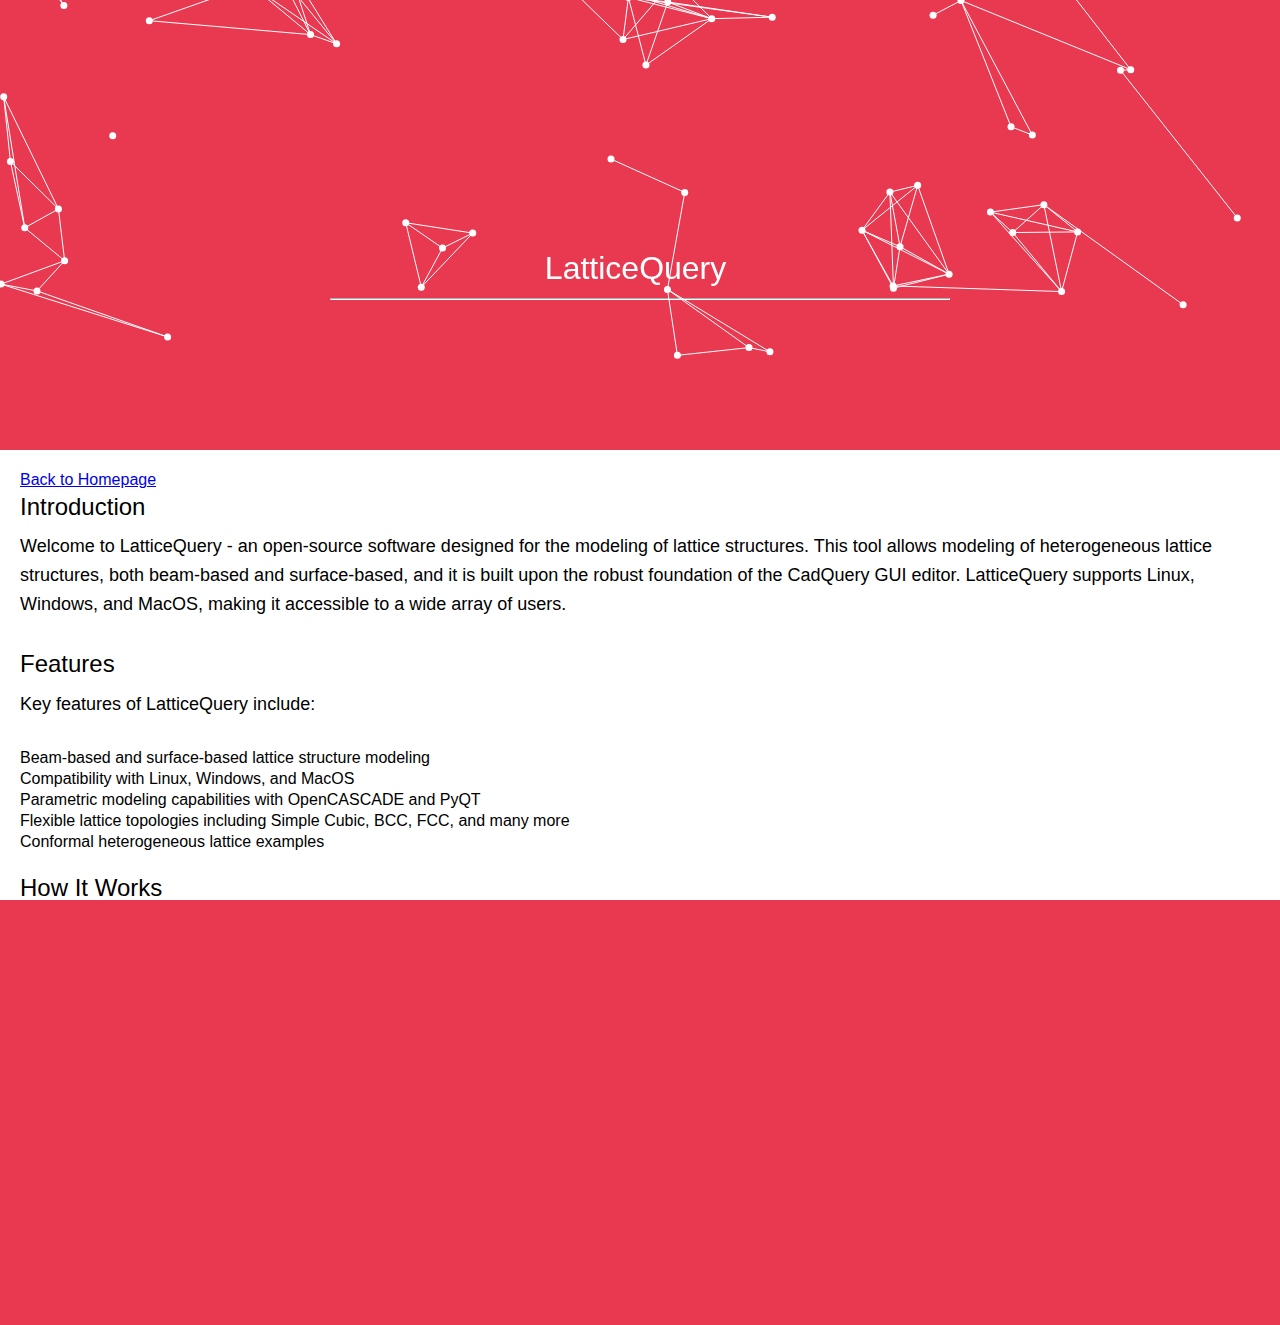
==== latticequery/index.html @ f93933a0 "edit lq" ====
<!DOCTYPE html>
<html lang="en">
<head>
    <meta http-equiv="Content-Type" content="text/html; charset=UTF-8" />
    <meta http-equiv="X-UA-Compatible" content="IE=9" />
    <meta name="viewport" content="width=device-width, initial-scale=1.0">
    <title>LatticeQuery</title>
    <link rel="stylesheet" type="text/css" href="css/styles.css">
    <link rel="shortcut icon" type="image/png" href="assets/favicon.png">
    <meta name="viewport" content="width=device-width, initial-scale=1.0">
    <link rel="stylesheet" href="https://use.fontawesome.com/releases/v5.2.0/css/all.css" integrity="sha384-hWVjflwFxL6sNzntih27bfxkr27PmbbK/iSvJ+a4+0owXq79v+lsFkW54bOGbiDQ" crossorigin="anonymous" type="text/css">
    <!-- remember, jQuery is completely optional -->
    <!-- <script type='text/javascript' src='js/jquery-1.11.1.min.js'></script> -->
    <script type="text/javascript" src="js/jquery.particleground.js"></script>
    <script type="text/javascript" src="js/demo.js"></script>
</head>
<body>
  
  <div id="particles">
      <div id="intro">
          <h2 style="font-family: 'Syncopate', sans-serif; font-weight: 10; font-size: 200%">LatticeQuery&nbsp</h2>
            <hr style="width: 50%; background-color: #FFFFFF; border-color: #FFFFFF;">
        <a href="https://github.com/jalovisko/LatticeQuery" style="color: white;"><i class="fab fa-github" style="font-size: 2em;"></i></a>
        &nbsp
      </div>
  </div>
  
  <main>
    <a href="https://letovnn.com">Back to Homepage</a>
    <section id="introduction">
     <h2>Introduction</h2>
     <p>Welcome to LatticeQuery - an open-source software designed for the modeling of lattice structures. This tool allows modeling of heterogeneous lattice structures, both beam-based and surface-based, and it is built upon the robust foundation of the CadQuery GUI editor. LatticeQuery supports Linux, Windows, and MacOS, making it accessible to a wide array of users.</p>
    </section>
  
    <section id="features">
     <h2>Features</h2>
     <p>Key features of LatticeQuery include:</p>
     <ul>
       <li>Beam-based and surface-based lattice structure modeling</li>
       <li>Compatibility with Linux, Windows, and MacOS</li>
       <li>Parametric modeling capabilities with OpenCASCADE and PyQT</li>
       <li>Flexible lattice topologies including Simple Cubic, BCC, FCC, and many more</li>
       <li>Conformal heterogeneous lattice examples</li>
     </ul>
    </section>
  
    <section id="how-it-works">
     <h2>How It Works</h2>
     <p>After installing LatticeQuery, most of the functionality can be found within the 'parametric function library' (parfunlib) folder. Here, you can run the main Python script and begin creating your desired lattice structures. The topologies that are implemented range from Simple Cubic, BCC, and FCC to various TPMS such as Gyroid, Schwarz 'Primitive' (P), and Schwarz 'Diamond' (D).</p>
     <p>With just a few lines of Python code, users can model a diverse array of lattice structures with varying thickness and properties. For more information on the usage, please visit the GitHub repository.</p>
     <p>For a detailed description of the methodology and research behind LatticeQuery, check out the <a href="https://doi.org/10.1093/jcde/qwac076">corresponding research paper</a>.</p>
    </section>
  
    <section id="contact">
     <h2>Contact</h2>
     <p>For any further queries, feel free to reach out through our GitHub repository. We also welcome contributions and ideas to improve and extend the capabilities of LatticeQuery.</p>
    </section>
  </main>
  
</html>
---- latticequery/css/styles.css ----
/*
CSS Reset
http://meyerweb.com/eric/tools/css/reset/
*/

html, body, canvas, div, span, applet, object, iframe,
h1, h2, h3, h4, h5, h6, p, blockquote, pre,
a, abbr, acronym, address, big, cite, code,
del, dfn, em, img, ins, kbd, q, s, samp,
small, strike, strong, sub, sup, tt, var,
b, u, i, center,
dl, dt, dd, ol, ul, li,
fieldset, form, label, legend,
table, caption, tbody, tfoot, thead, tr, th, td,
article, aside, details, embed,
figure, figcaption, footer, header, hgroup,
menu, nav, output, ruby, section, summary,
time, mark, audio, video {
  margin: 0;
  padding: 0;
  border: 0;
  font-size: 100%;
  font: inherit;
  vertical-align: baseline;
}


article, aside, details, figcaption, figure,
footer, header, hgroup, menu, nav, section {
  display: block;
}
body {
  line-height: 1;
}
ol, ul {
  list-style: none;
}
blockquote, q {
  quotes: none;
}
blockquote:before, blockquote:after,
q:before, q:after {
  content: '';
  content: none;
}
table {
  border-collapse: collapse;
  border-spacing: 0;
}

/* particleground demo */

* {
  -webkit-box-sizing: border-box;
     -moz-box-sizing: border-box;
          box-sizing: border-box;
}

html, body {
  width: 100%;
  height: 100%;
  overflow: hidden;
}

body {
  background: #E83951;
  font-family: 'Montserrat', sans-serif;
  color: #fff;
  line-height: 1.3;
  -webkit-font-smoothing: antialiased;
  overflow: auto;
}

#particles {
  width: 100%;
  height: 100%;
  overflow: hidden;
}

#intro {
  left: 0;
  top: 50%;
  padding: 0 20px;
  width: 100%;
  text-align: center;
}
h1 {
  text-transform: uppercase;
  font-size: 85px;
  font-weight: 700;
  letter-spacing: 0.015em;
}
h1::after {
  content: '';
  width: 80px;
  display: block;
  background: #fff;
  height: 10px;
  margin: 30px auto;
  line-height: 1.1;
}
p {
  margin: 0 0 30px 0;
  font-size: 24px;
}
.btn {
  display: inline-block;
  padding: 15px 30px;
  border: 2px solid #fff;
  text-transform: uppercase;
  letter-spacing: 0.015em;
  font-size: 18px;
  font-weight: 700;
  line-height: 1;
  color: #fff;
  text-decoration: none;
  -webkit-transition: all 0.4s;
     -moz-transition: all 0.4s;
       -o-transition: all 0.4s;
          transition: all 0.4s;
}
.btn:hover {
  color: #005544;
  border-color: #005544;
}

@media only screen and (max-width: 1000px) {
  h1 {
    font-size: 70px;
  }
}

@media only screen and (max-width: 800px) {
  h1 {
    font-size: 48px;
  }
  h1::after {
    height: 8px;
  }
}

@media only screen and (max-width: 568px) {
  #intro {
    padding: 0 10px;
  }
  h1 {
    font-size: 30px;
  }
  h1::after {
    height: 6px;
  }
  p {
    font-size: 18px;
  }
  .btn {
    font-size: 16px;
  }
}

@media only screen and (max-width: 320px) {
  h1 {
    font-size: 28px;
  }
  h1::after {
    height: 4px;
  }
}
#particles {
  width: 100%;
  height: 50%; /* change this to the desired height */
  overflow: hidden;
}

main {
  padding: 20px;
  background-color: #fff;
  color: black;
}

section {
  margin-bottom: 20px;
}

section h2 {
  font-size: 24px;
  margin-bottom: 10px;
}

section p {
  font-size: 18px;
  line-height: 1.6;
}
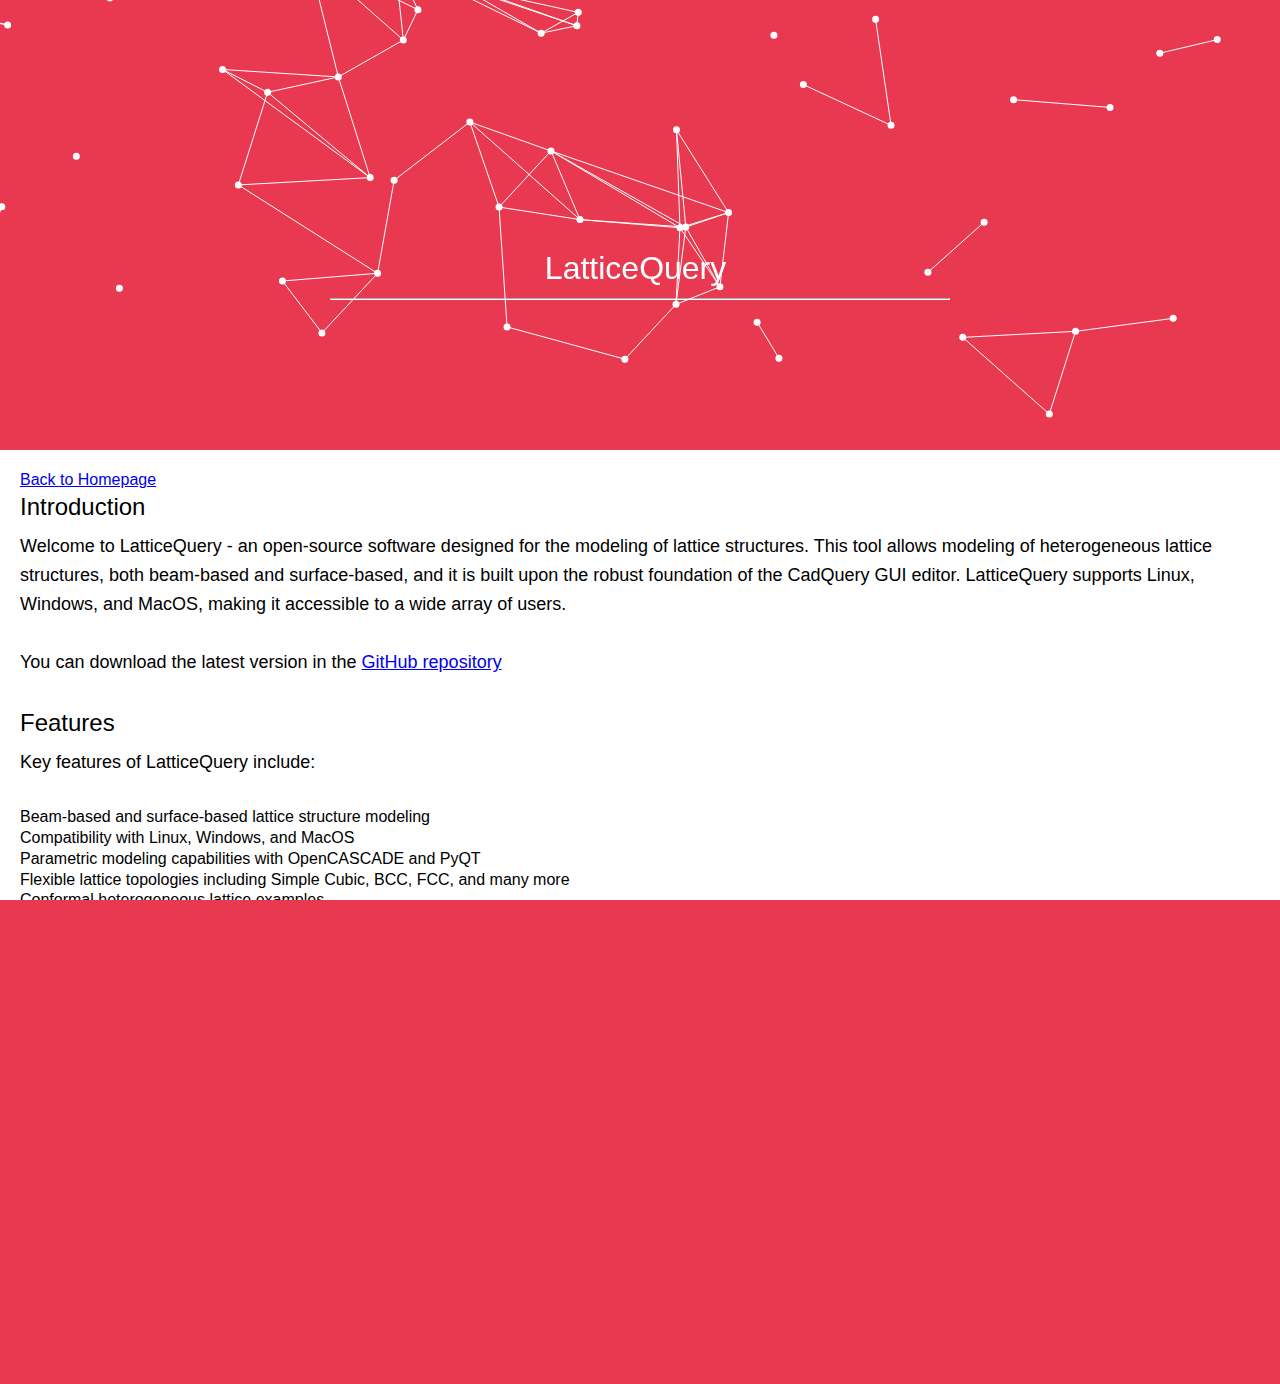
==== commit 5f692cdd: "link to LQ" ====
--- a/latticequery/index.html
+++ b/latticequery/index.html
@@ -30,6 +30,8 @@
     <section id="introduction">
      <h2>Introduction</h2>
      <p>Welcome to LatticeQuery - an open-source software designed for the modeling of lattice structures. This tool allows modeling of heterogeneous lattice structures, both beam-based and surface-based, and it is built upon the robust foundation of the CadQuery GUI editor. LatticeQuery supports Linux, Windows, and MacOS, making it accessible to a wide array of users.</p>
+     <p>You can download the latest version in the <a href="https://github.com/jalovisko/LatticeQuery" target="_blank" rel="noopener noreferrer" title="GitHub">
+      <i class="fab fa-github"></i> GitHub repository</a></p>
     </section>
   
     <section id="features">
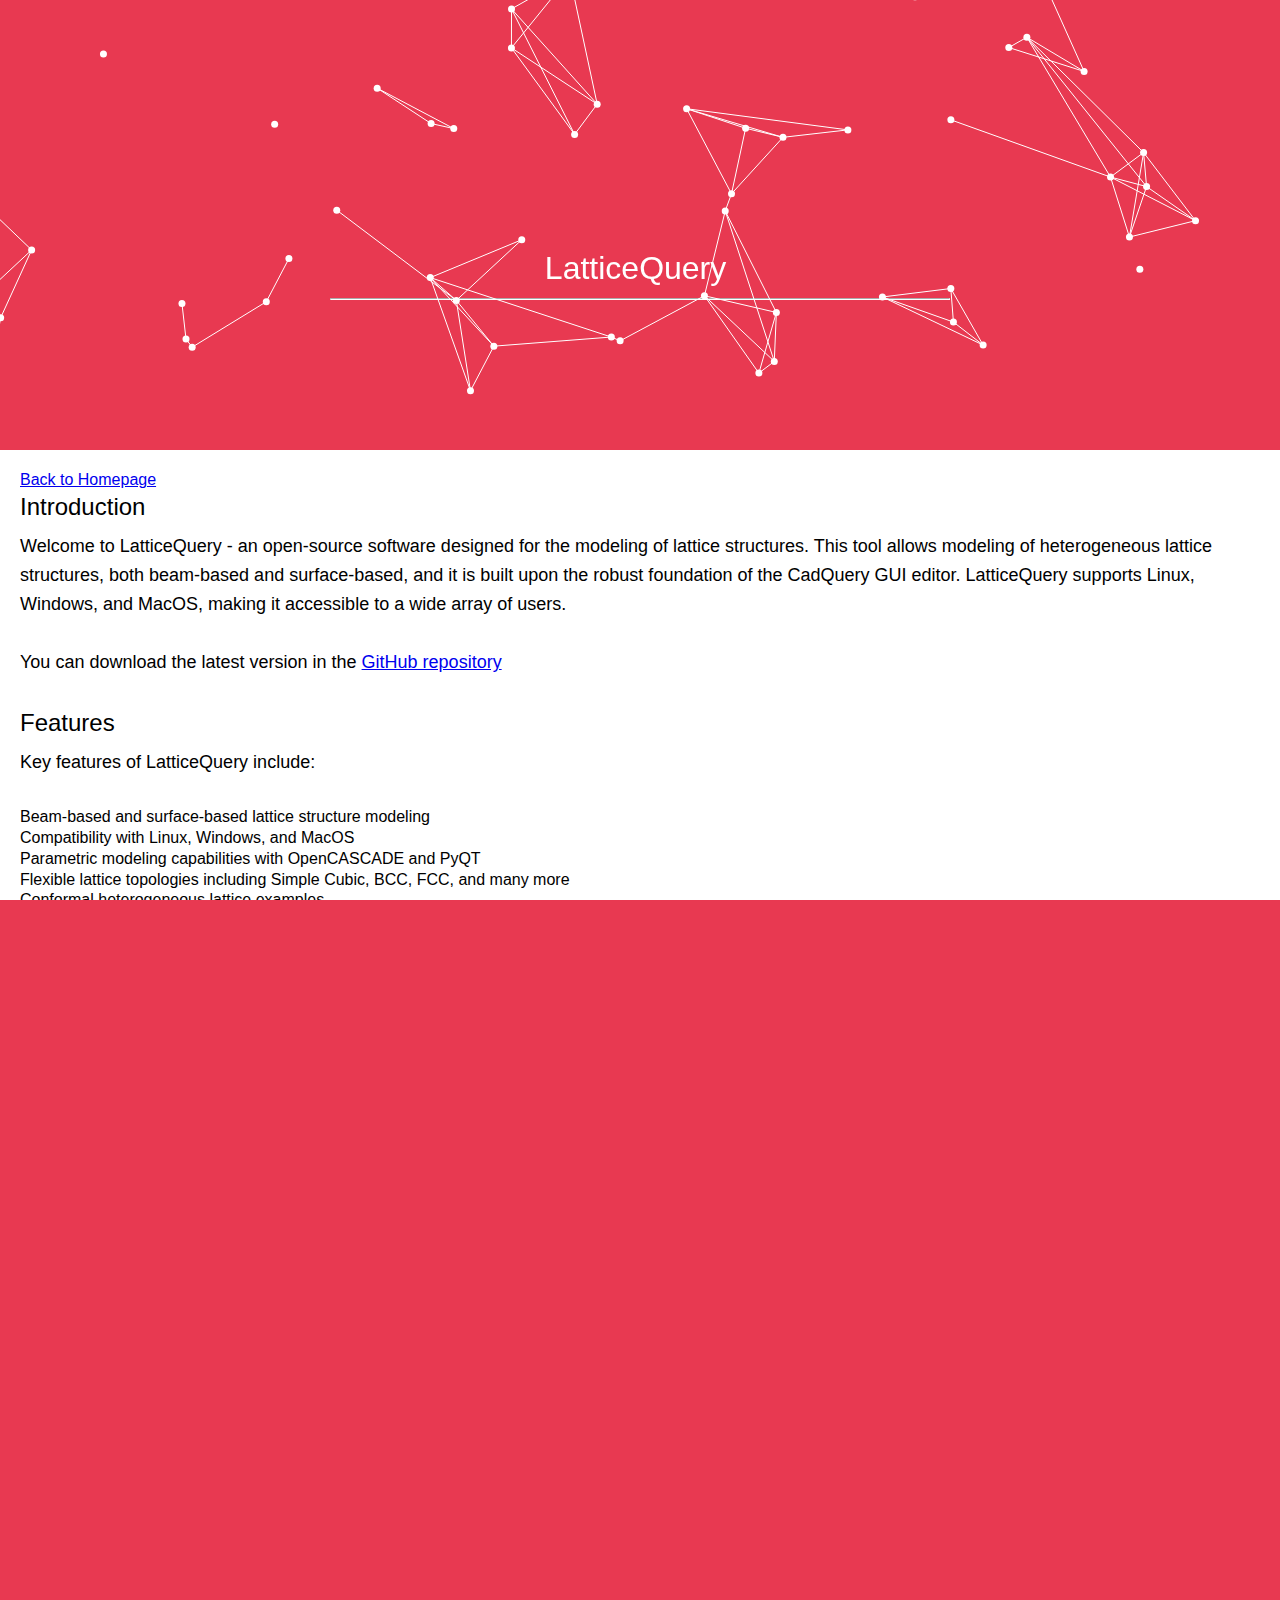
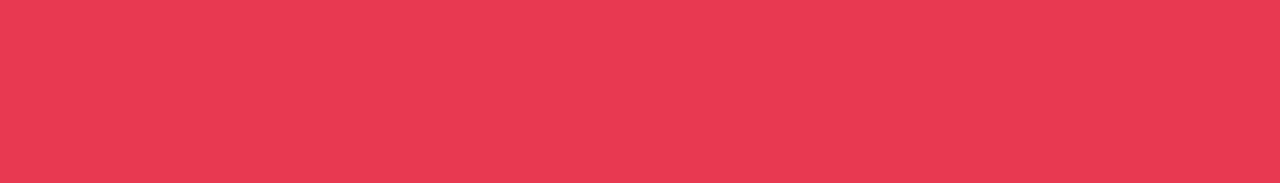
==== commit a4fa5c92: "parametrization" ====
--- a/latticequery/index.html
+++ b/latticequery/index.html
@@ -51,6 +51,9 @@
      <p>After installing LatticeQuery, most of the functionality can be found within the 'parametric function library' (parfunlib) folder. Here, you can run the main Python script and begin creating your desired lattice structures. The topologies that are implemented range from Simple Cubic, BCC, and FCC to various TPMS such as Gyroid, Schwarz 'Primitive' (P), and Schwarz 'Diamond' (D).</p>
      <p>With just a few lines of Python code, users can model a diverse array of lattice structures with varying thickness and properties. For more information on the usage, please visit the GitHub repository.</p>
      <p>For a detailed description of the methodology and research behind LatticeQuery, check out the <a href="https://doi.org/10.1093/jcde/qwac076">corresponding research paper</a>.</p>
+
+     <h3>1. Lattice parametrization</h3>
+     <img src="files/lattice_parametrization.png"style='height: 50%; width: 50%; object-fit: contain'/>
     </section>
   
     <section id="contact">
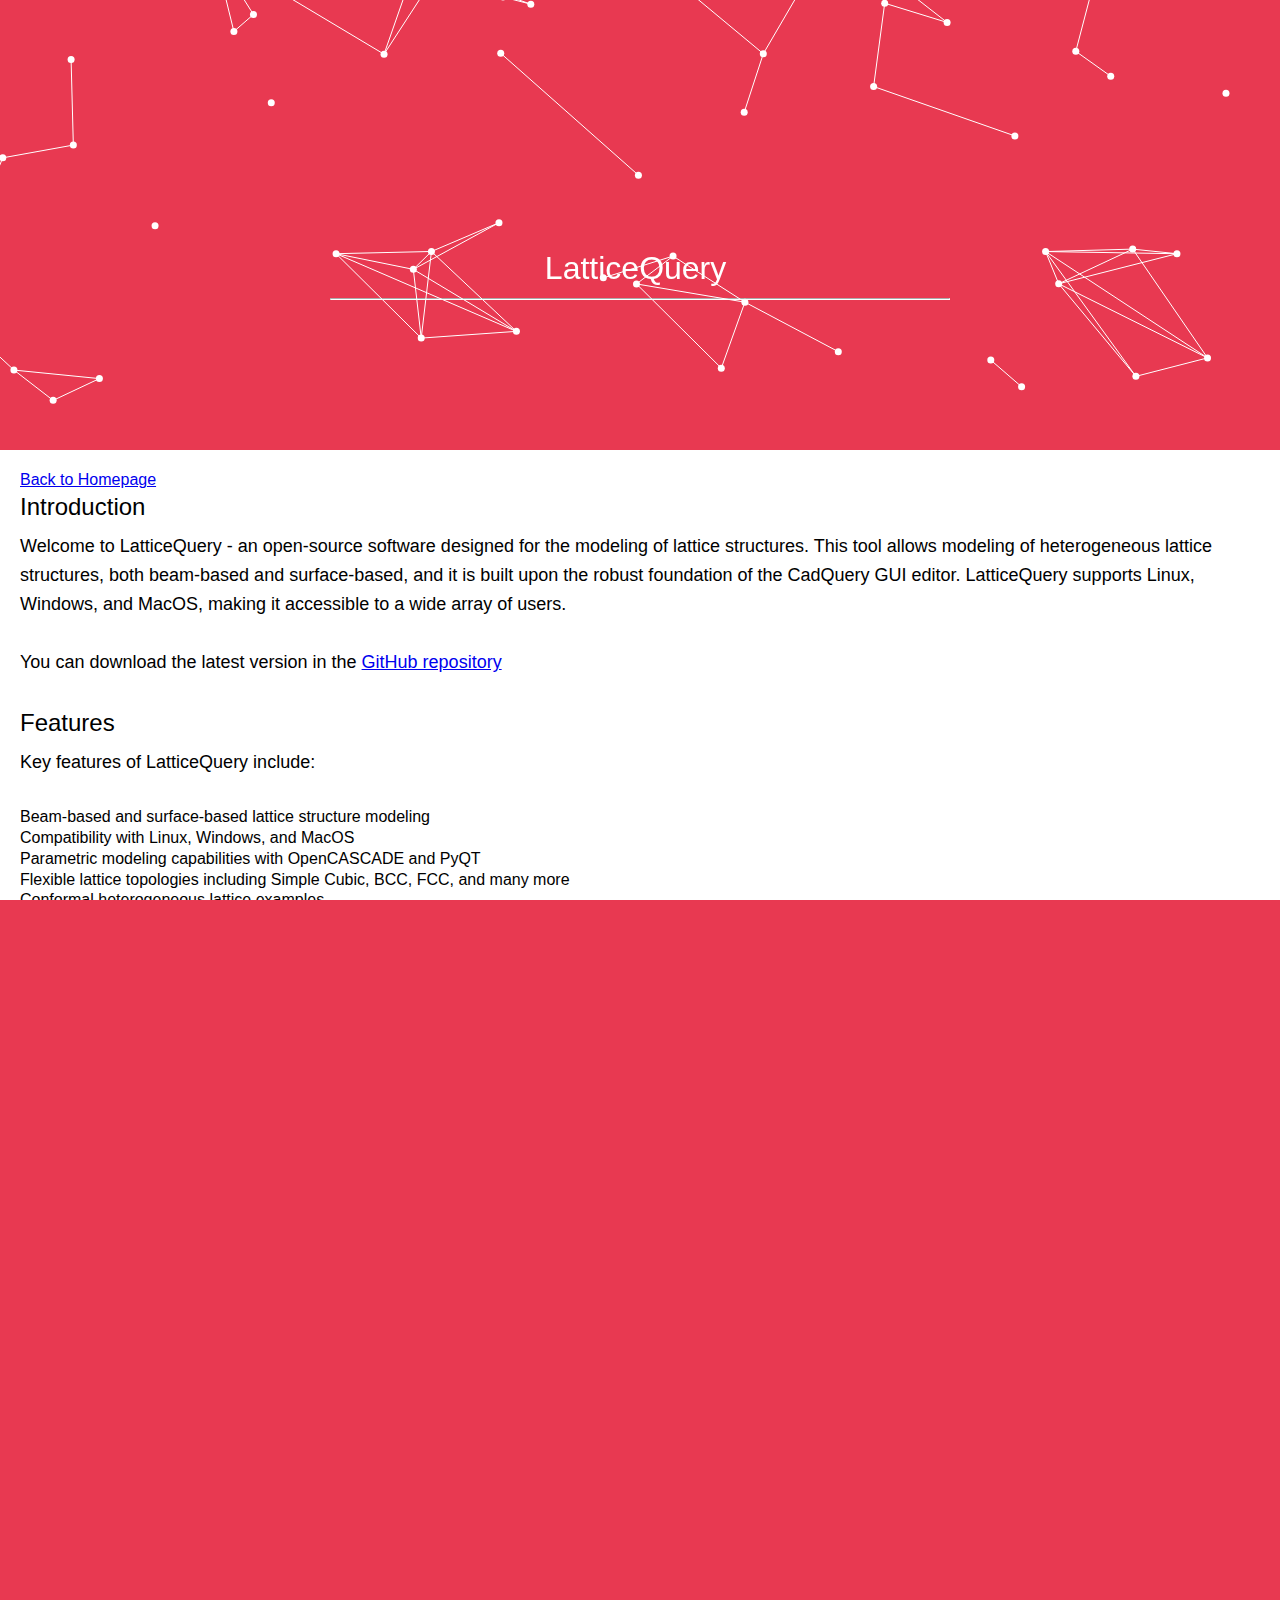
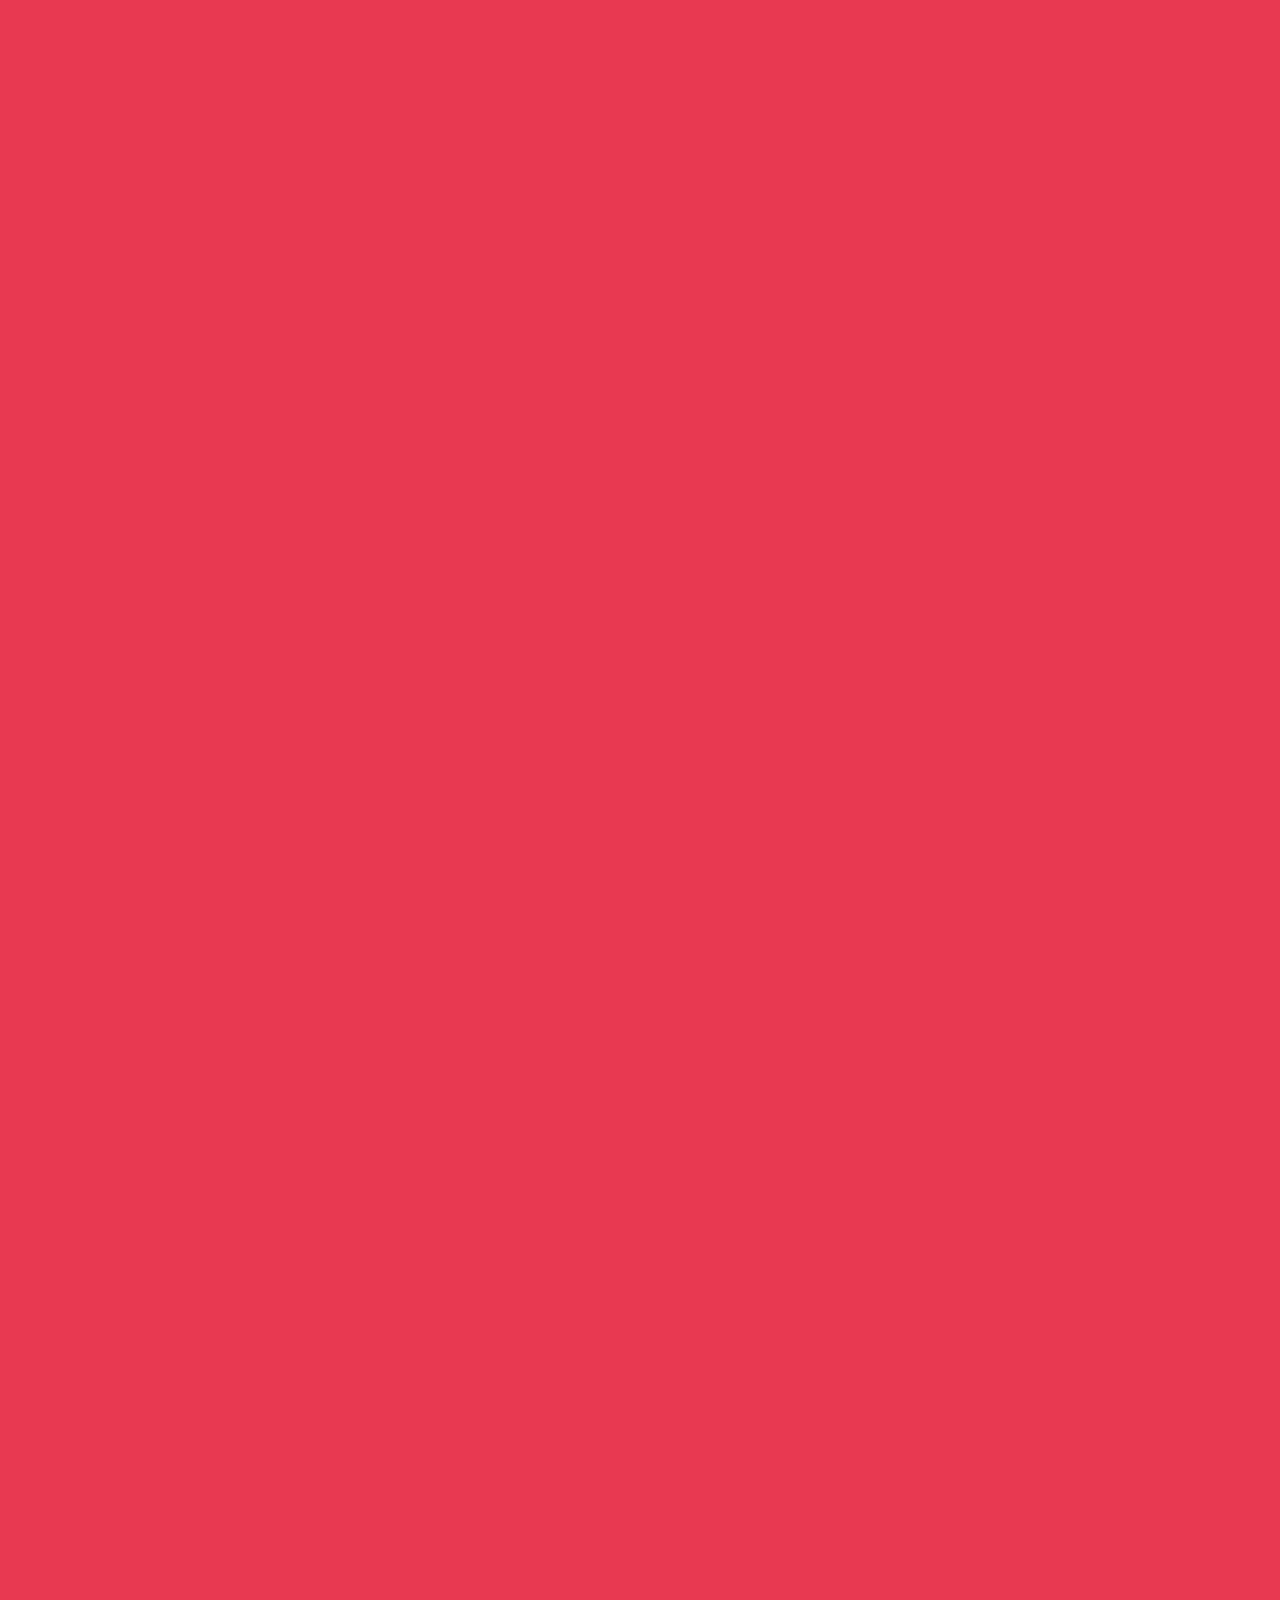
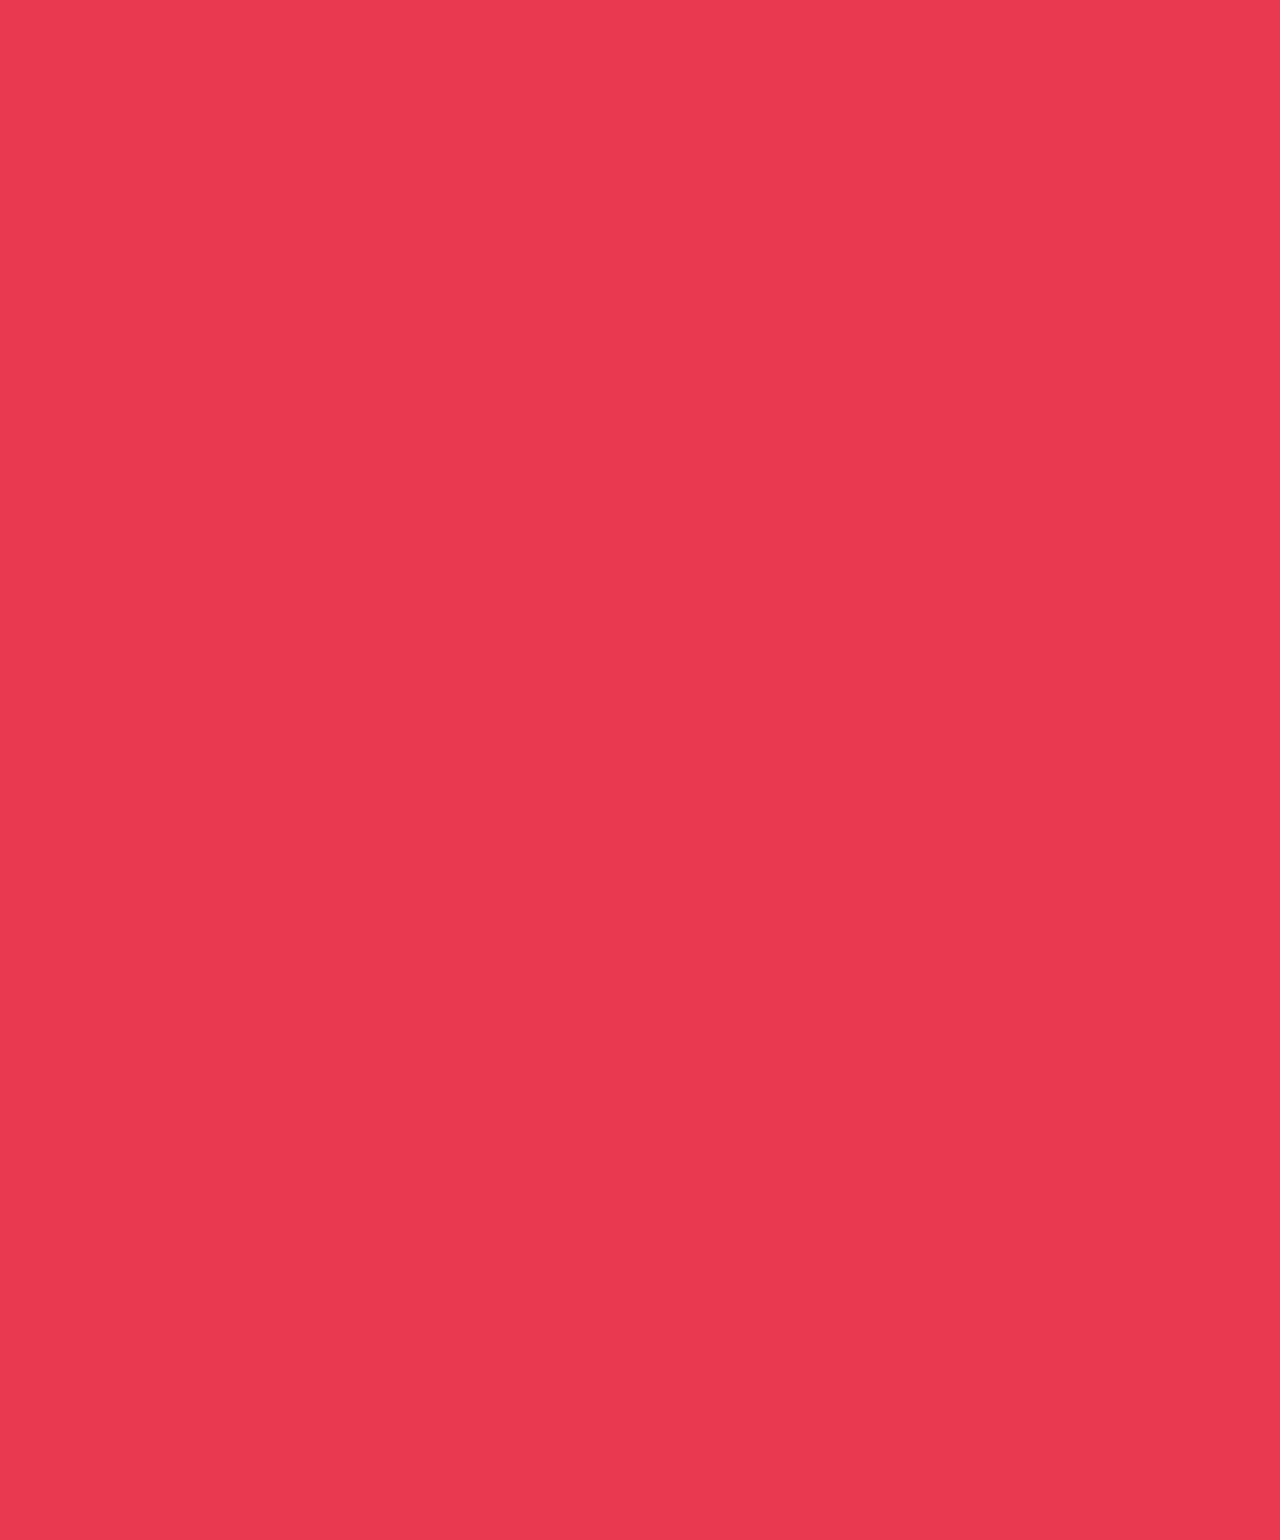
==== commit c4aeeaa4: "pics" ====
--- a/latticequery/index.html
+++ b/latticequery/index.html
@@ -53,7 +53,43 @@
      <p>For a detailed description of the methodology and research behind LatticeQuery, check out the <a href="https://doi.org/10.1093/jcde/qwac076">corresponding research paper</a>.</p>
 
      <h3>1. Lattice parametrization</h3>
-     <img src="files/lattice_parametrization.png"style='height: 50%; width: 50%; object-fit: contain'/>
+     <img src="files/lattice_parametrization.png"style='height: 60%; width: 60%; object-fit: contain'/>
+
+     <p>Lattice can be defined in non-Cartesian coordinates, thus allowing modeling of conformal heterogeneous lattice structures.</p>
+
+     <img src="files/lattice_parametrization2.png"style='height: 60%; width: 60%; object-fit: contain'/>
+
+     <h3>2. Functionally varying geometric parameters</h3>
+
+     <p>Thickness is not the only parameter that can be controlled. For example, cross-section can be a function:</p>
+
+     <img src="files/functionally_varying.png"style='height: 60%; width: 60%; object-fit: contain'/>
+
+     <h3>3. Topology transition</h3>
+
+     <p>Conventionally, different topologies transition from one to another unit cell to unit cell. It is, however, possible to have topologies transitioning in a transition plane:</p>
+
+     <img src="files/topology_transition.png"style='height: 60%; width: 60%; object-fit: contain'/>
+
+     <img src="files/topology_transition2.png"style='height: 60%; width: 60%; object-fit: contain'/>
+
+     <p>Some topologies can have additional geometric parameters that define them. For example, the truncated cube topology can include the truncation parameter 	which can be varied.</p>
+
+     <img src="files/topology_transition3.png"style='height: 60%; width: 60%; object-fit: contain'/>
+
+     <p>Surface-based topology transition can also be achieved:</p>
+
+     <img src="files/topology_transition4.png"style='height: 60%; width: 60%; object-fit: contain'/>
+
+     <h3>4. Software architecture</h3>
+
+     <p>The covered geometric modeling concepts are implemented in the open-source software named LatticeQuery. It utilizes Open CASCADE and parametric modeling techniques.</p>
+
+     <img src="files/software_architecture.png"style='height: 60%; width: 60%; object-fit: contain'/>
+
+     <img src="files/software_architecture2.png"style='height: 60%; width: 60%; object-fit: contain'/>
+     
+
     </section>
   
     <section id="contact">
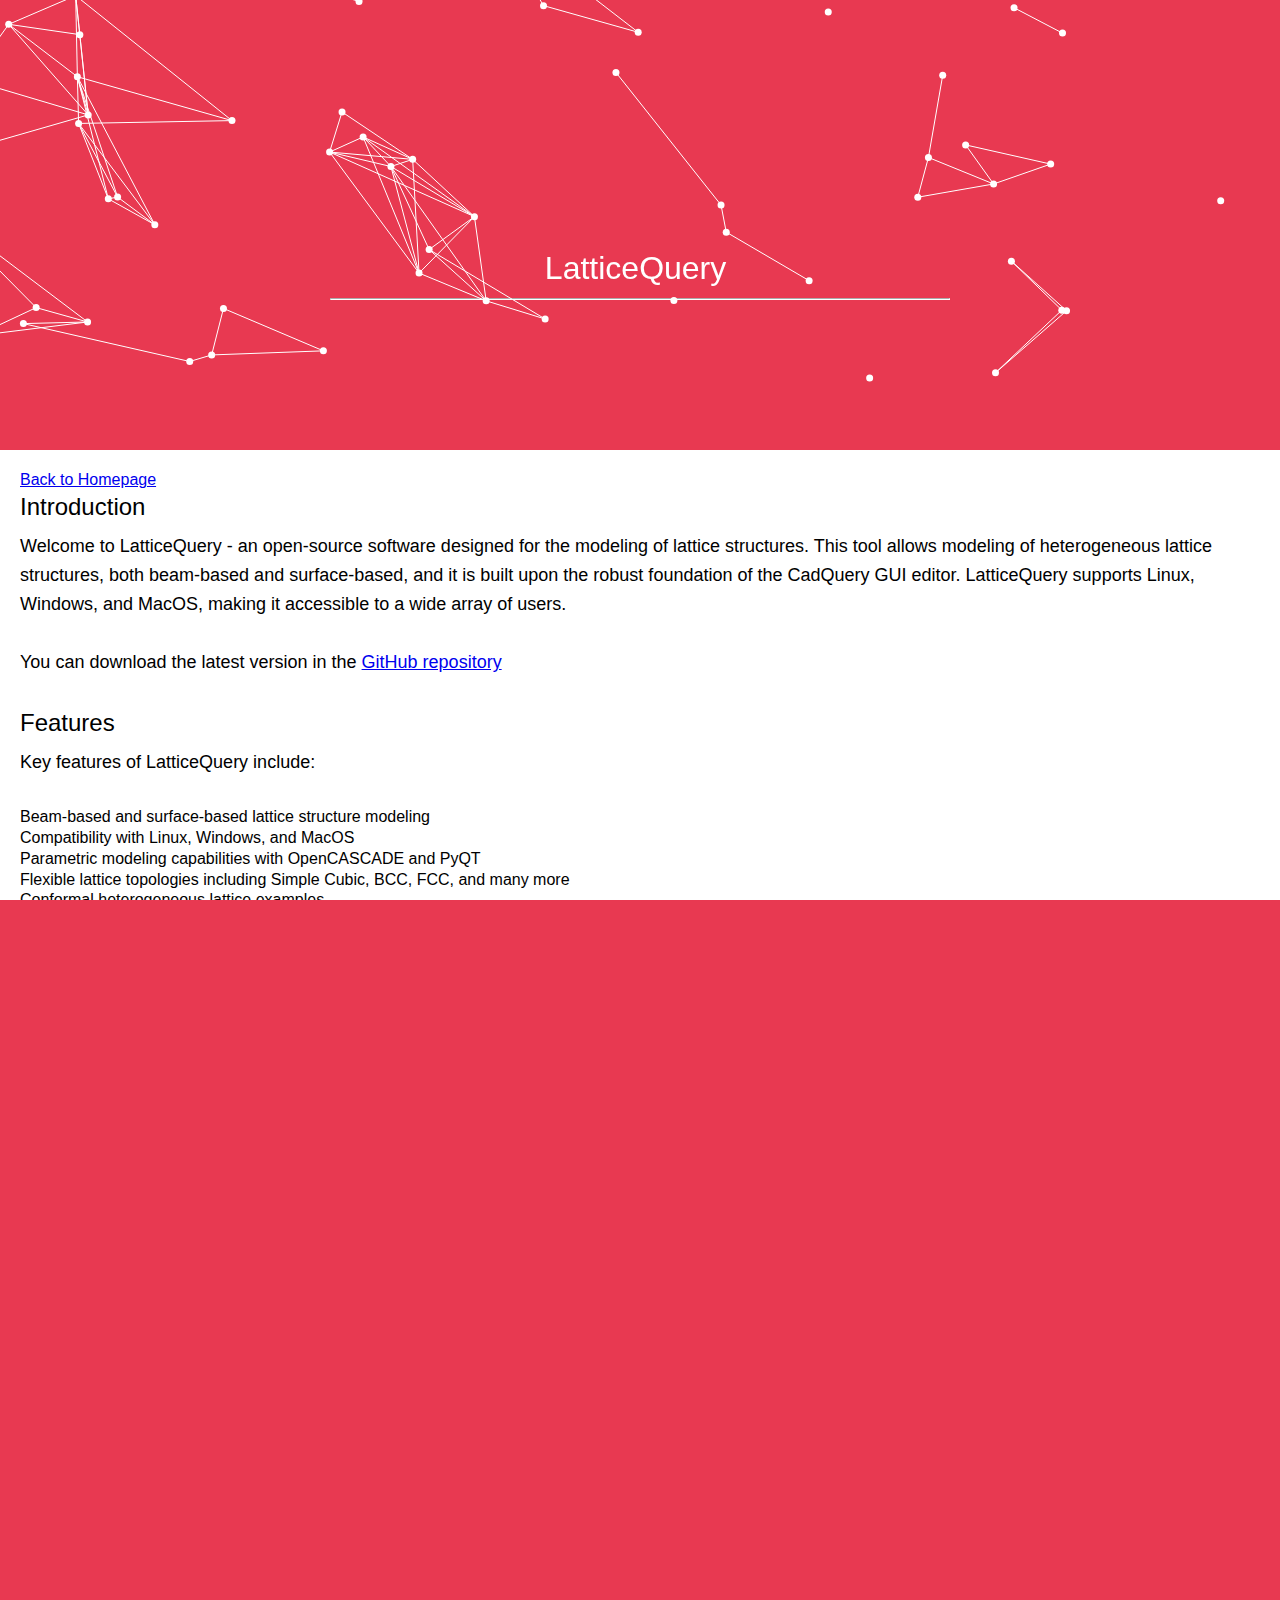
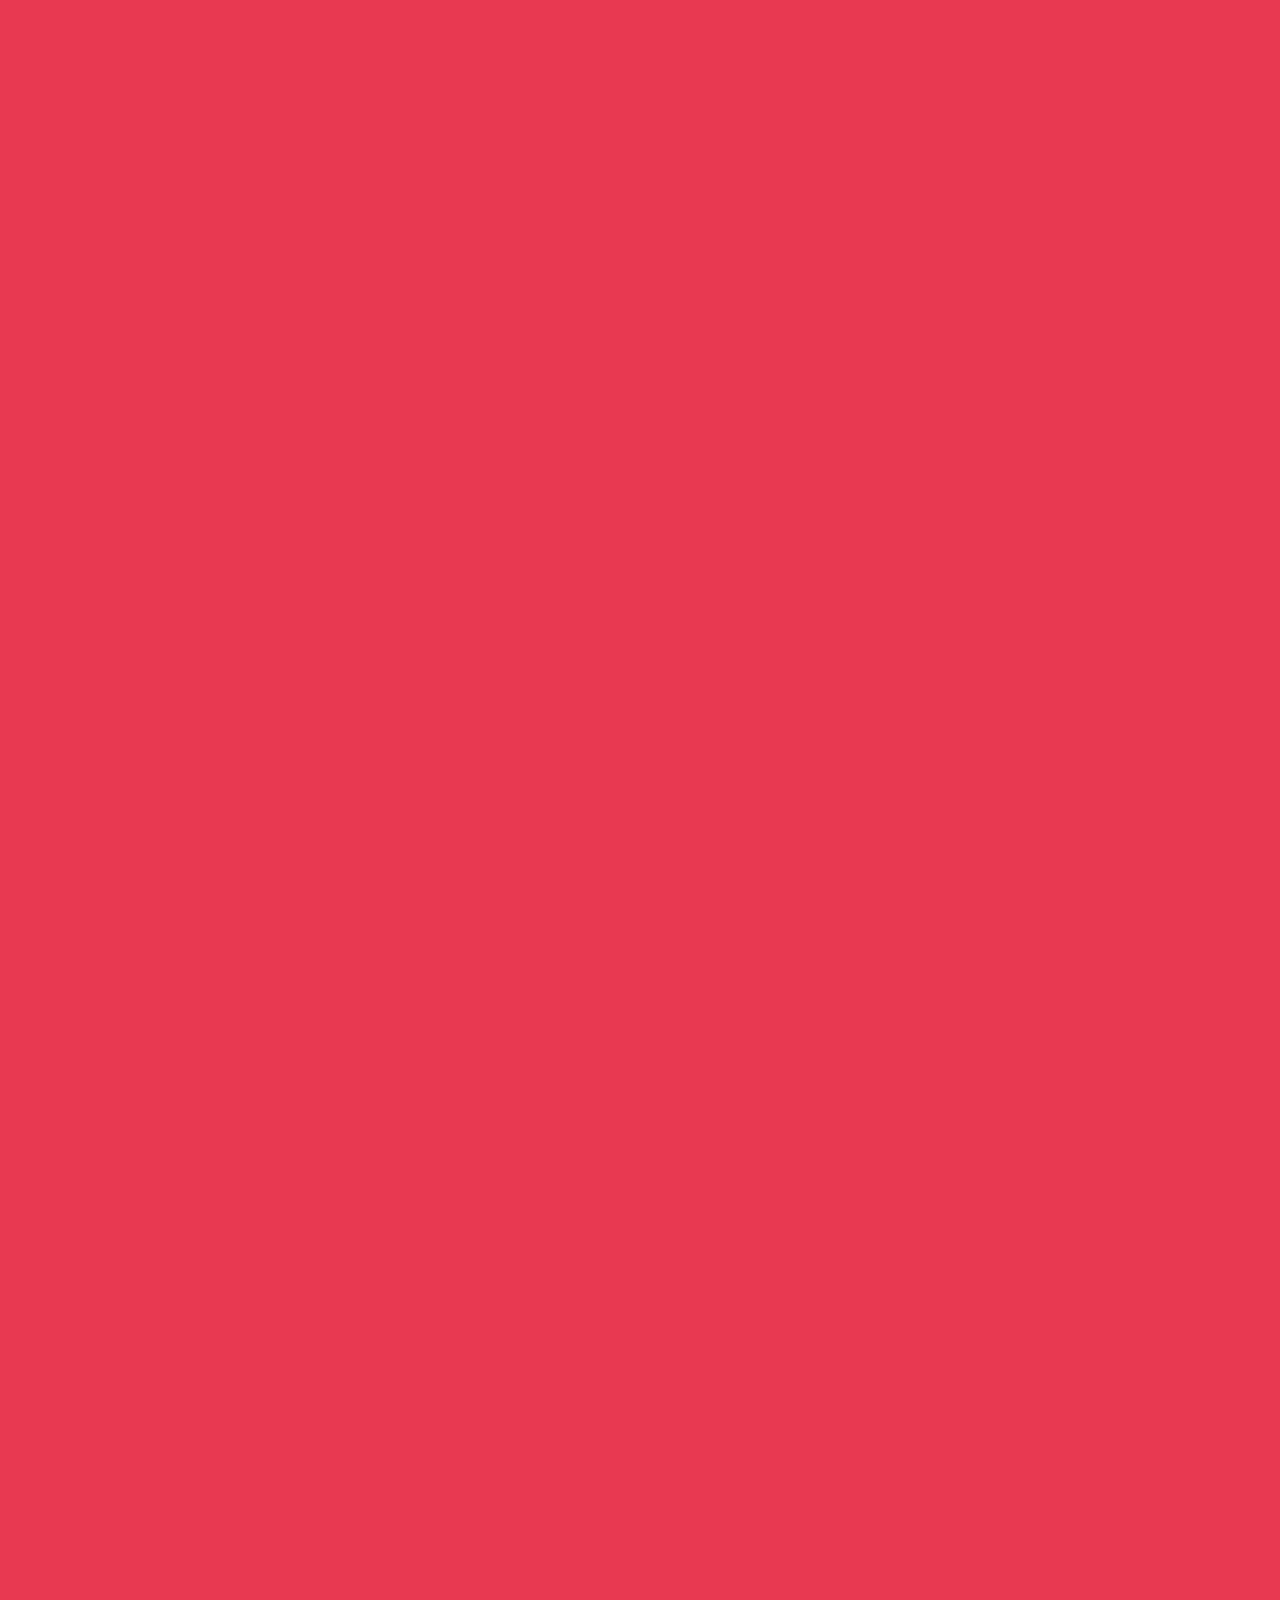
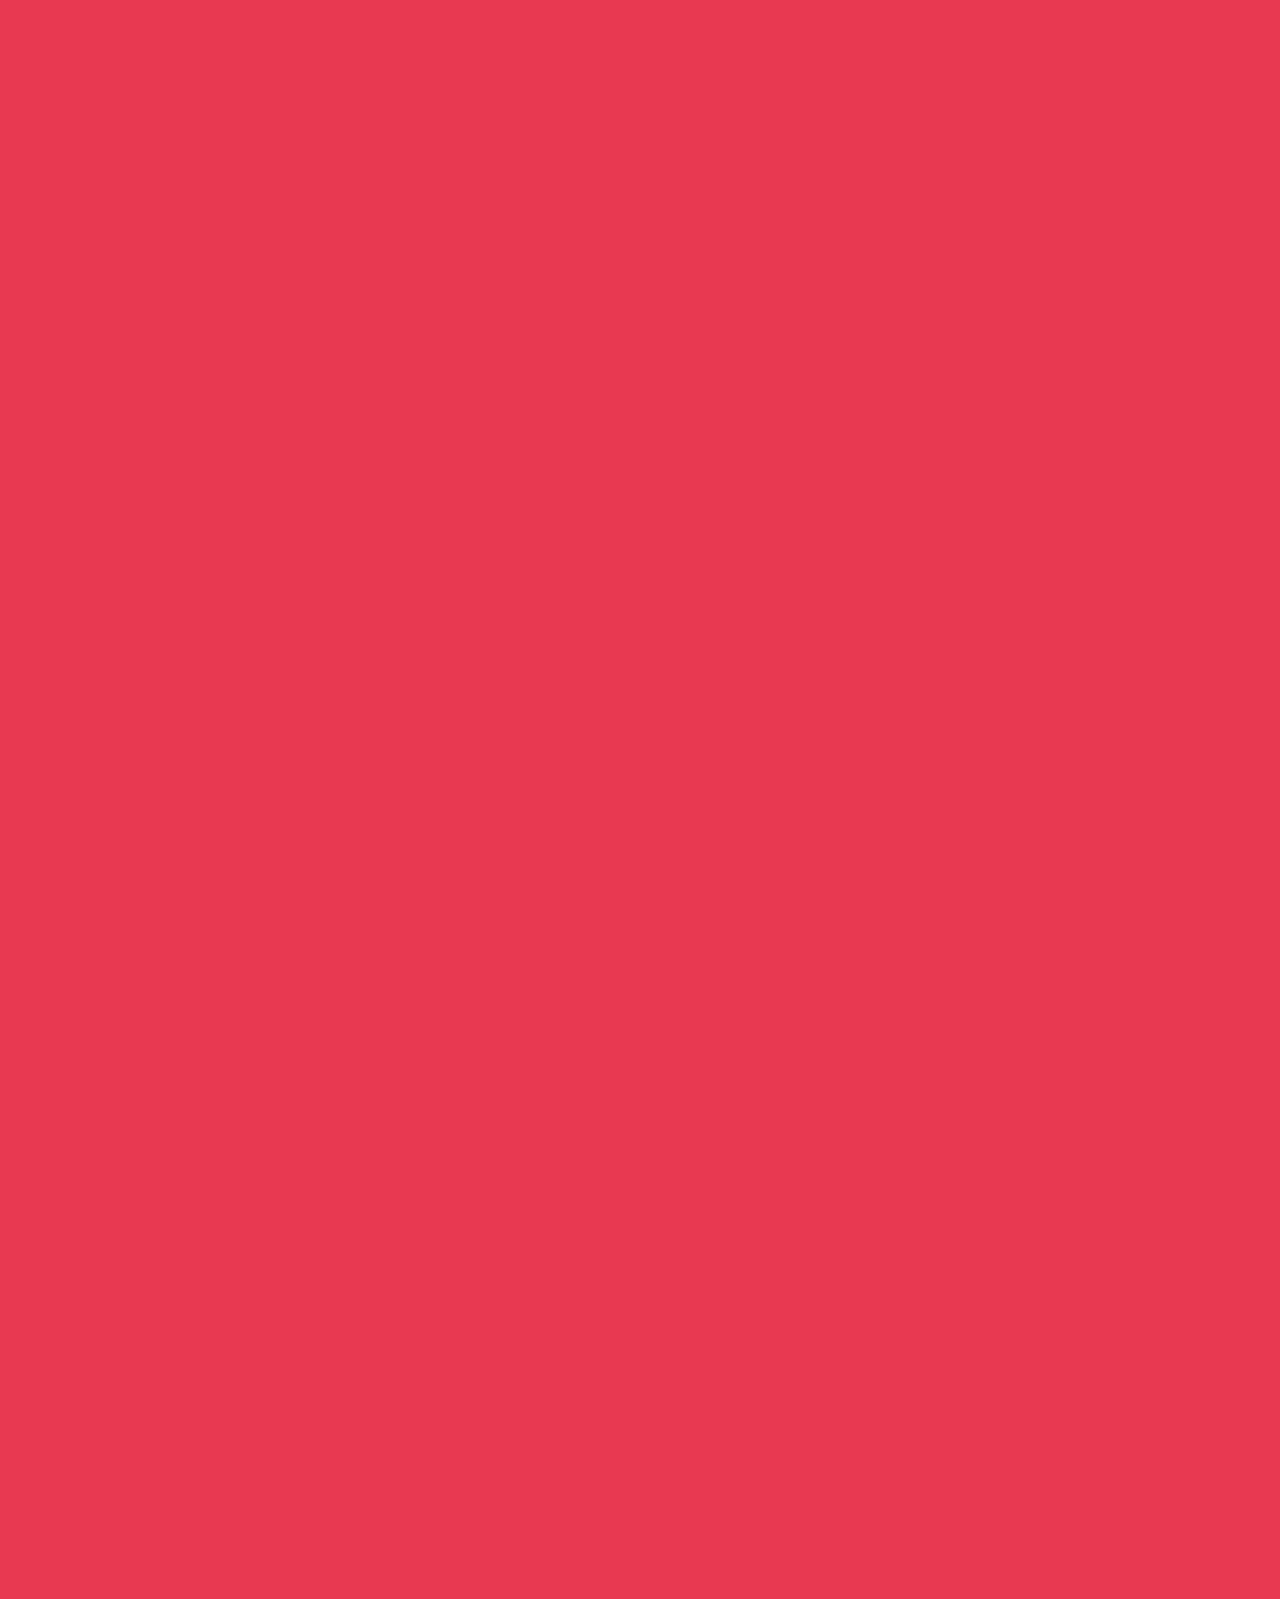
==== commit 486e6a18: "approach" ====
--- a/latticequery/index.html
+++ b/latticequery/index.html
@@ -52,6 +52,8 @@
      <p>With just a few lines of Python code, users can model a diverse array of lattice structures with varying thickness and properties. For more information on the usage, please visit the GitHub repository.</p>
      <p>For a detailed description of the methodology and research behind LatticeQuery, check out the <a href="https://doi.org/10.1093/jcde/qwac076">corresponding research paper</a>.</p>
 
+     <p>Below is a brief introduction to the approach:</p>
+
      <h3>1. Lattice parametrization</h3>
      <img src="files/lattice_parametrization.png"style='height: 60%; width: 60%; object-fit: contain'/>
 
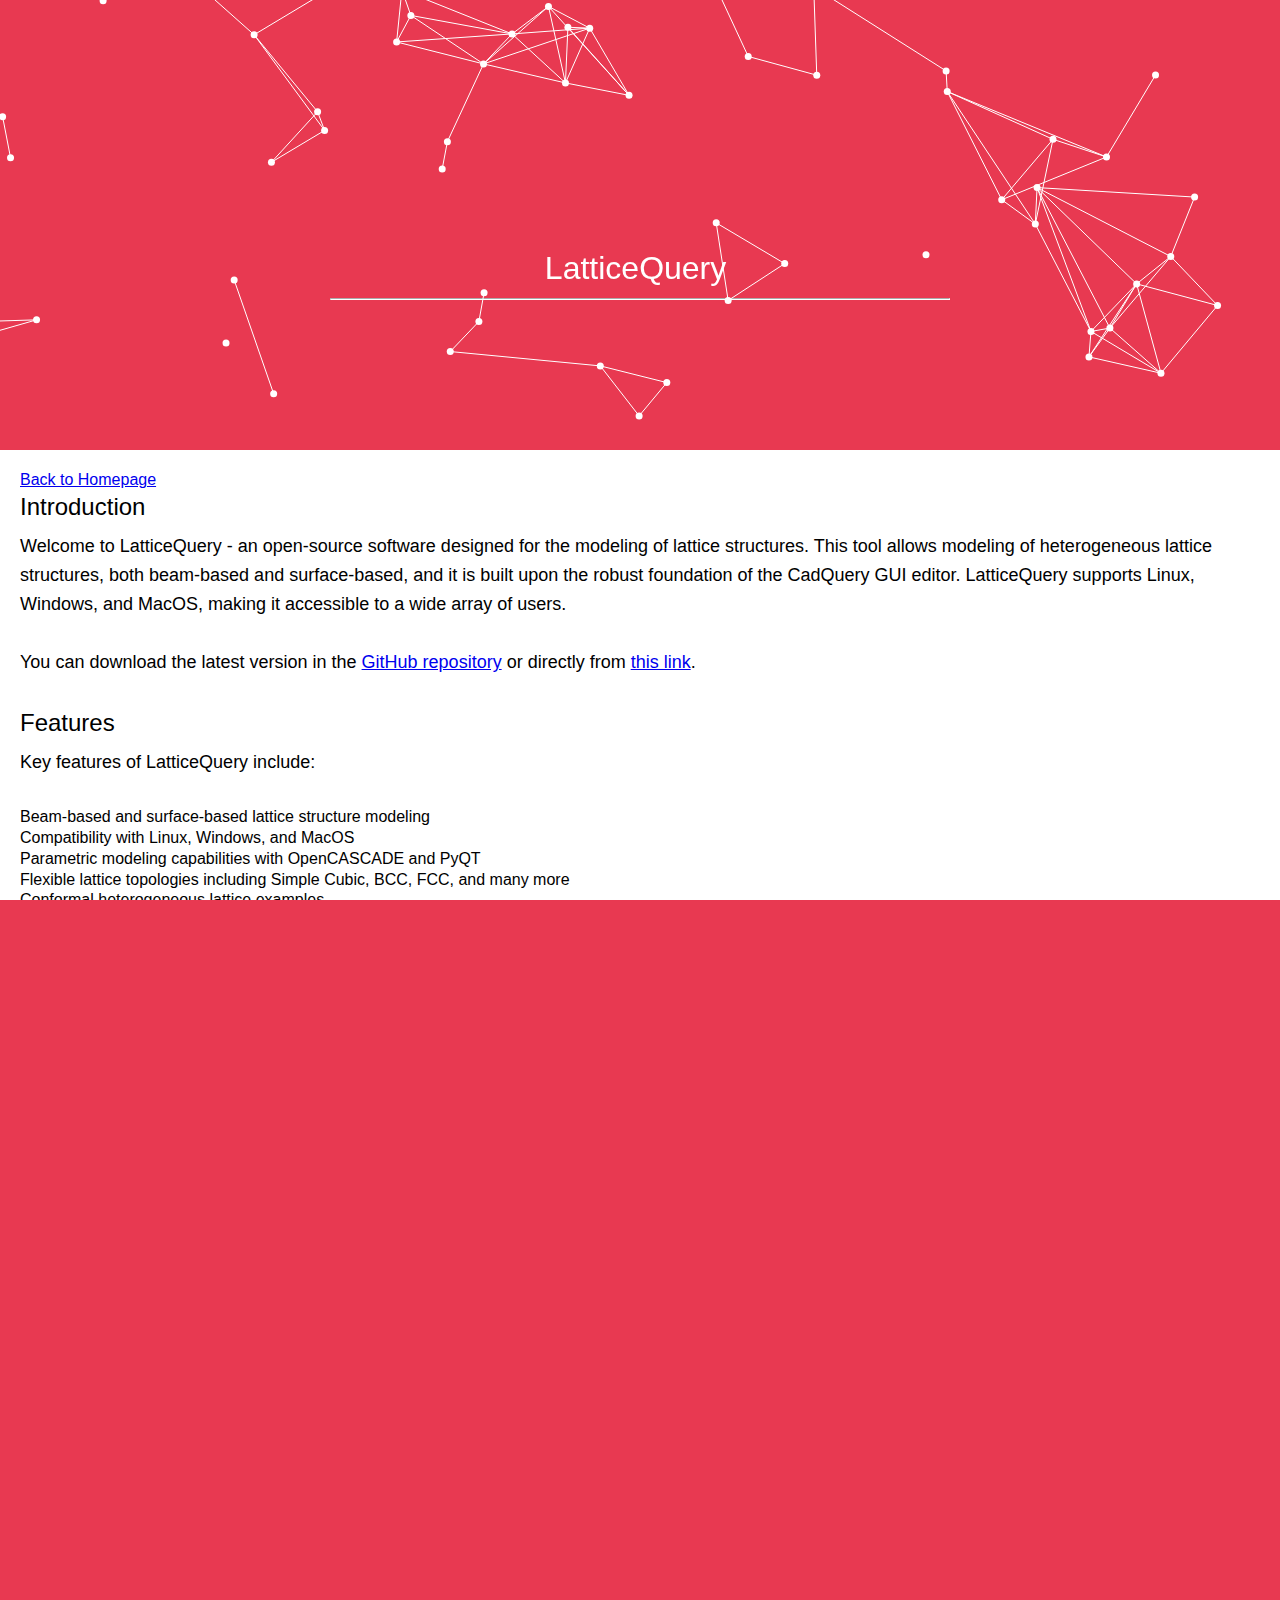
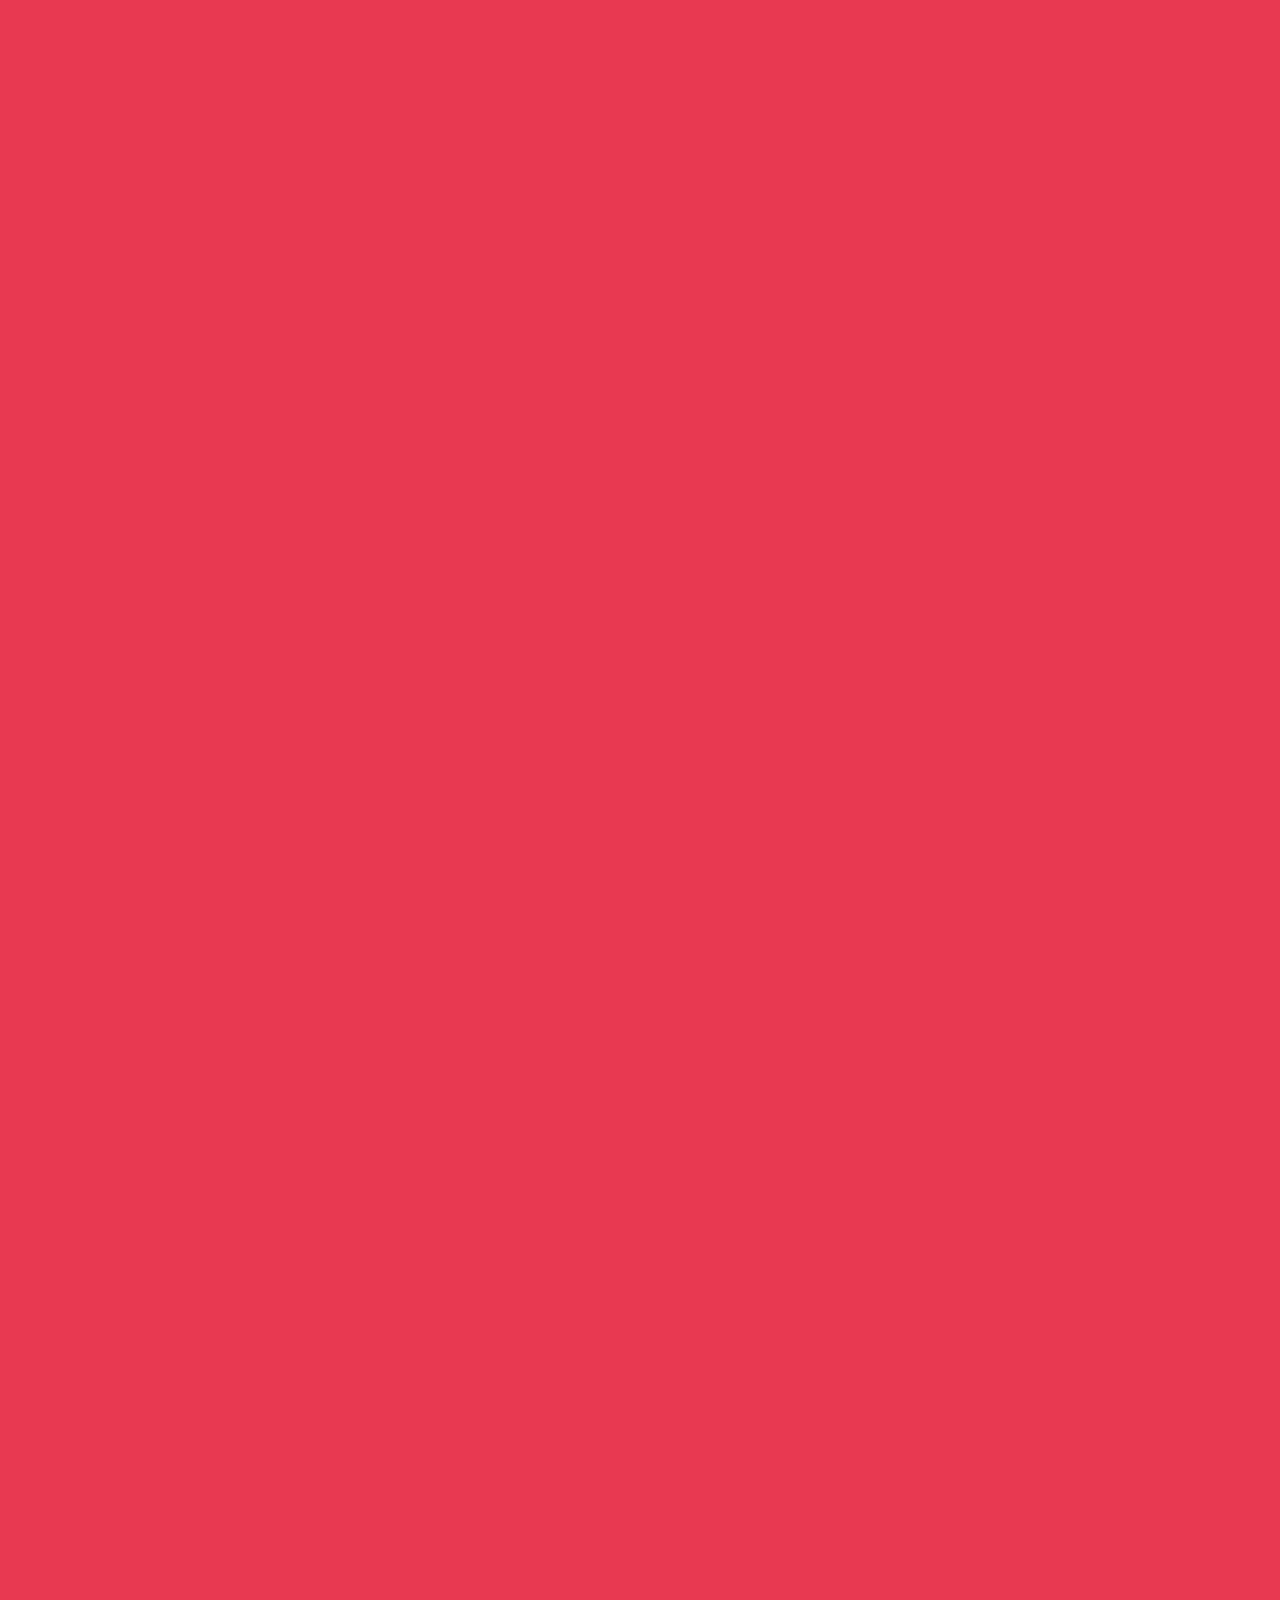
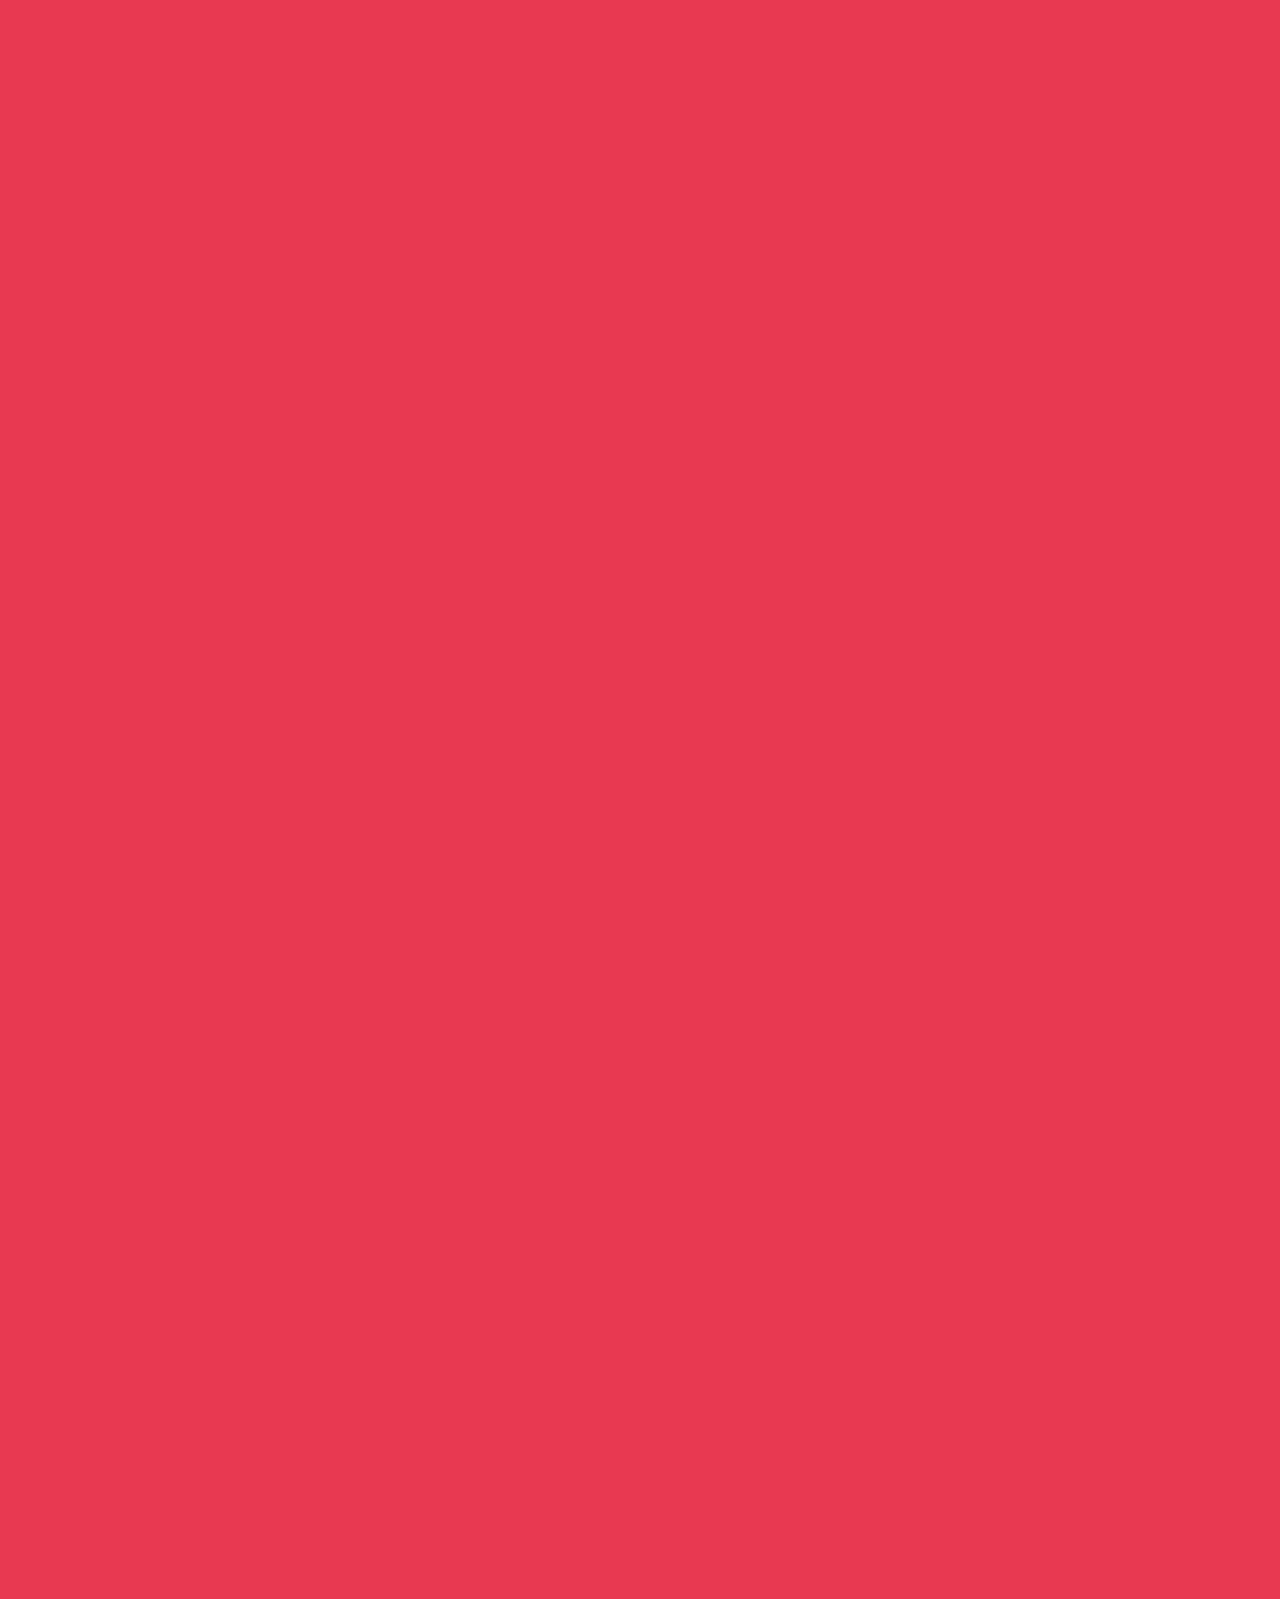
==== commit e20d3ac5: "url download" ====
--- a/latticequery/index.html
+++ b/latticequery/index.html
@@ -31,7 +31,7 @@
      <h2>Introduction</h2>
      <p>Welcome to LatticeQuery - an open-source software designed for the modeling of lattice structures. This tool allows modeling of heterogeneous lattice structures, both beam-based and surface-based, and it is built upon the robust foundation of the CadQuery GUI editor. LatticeQuery supports Linux, Windows, and MacOS, making it accessible to a wide array of users.</p>
      <p>You can download the latest version in the <a href="https://github.com/jalovisko/LatticeQuery" target="_blank" rel="noopener noreferrer" title="GitHub">
-      <i class="fab fa-github"></i> GitHub repository</a></p>
+      <i class="fab fa-github"></i> GitHub repository</a> or directly from <a href="https://github.com/jalovisko/LatticeQuery/archive/refs/heads/master.zip" target="_blank" rel="noopener noreferrer" title="GitHub">this link</a>.</p>
     </section>
   
     <section id="features">
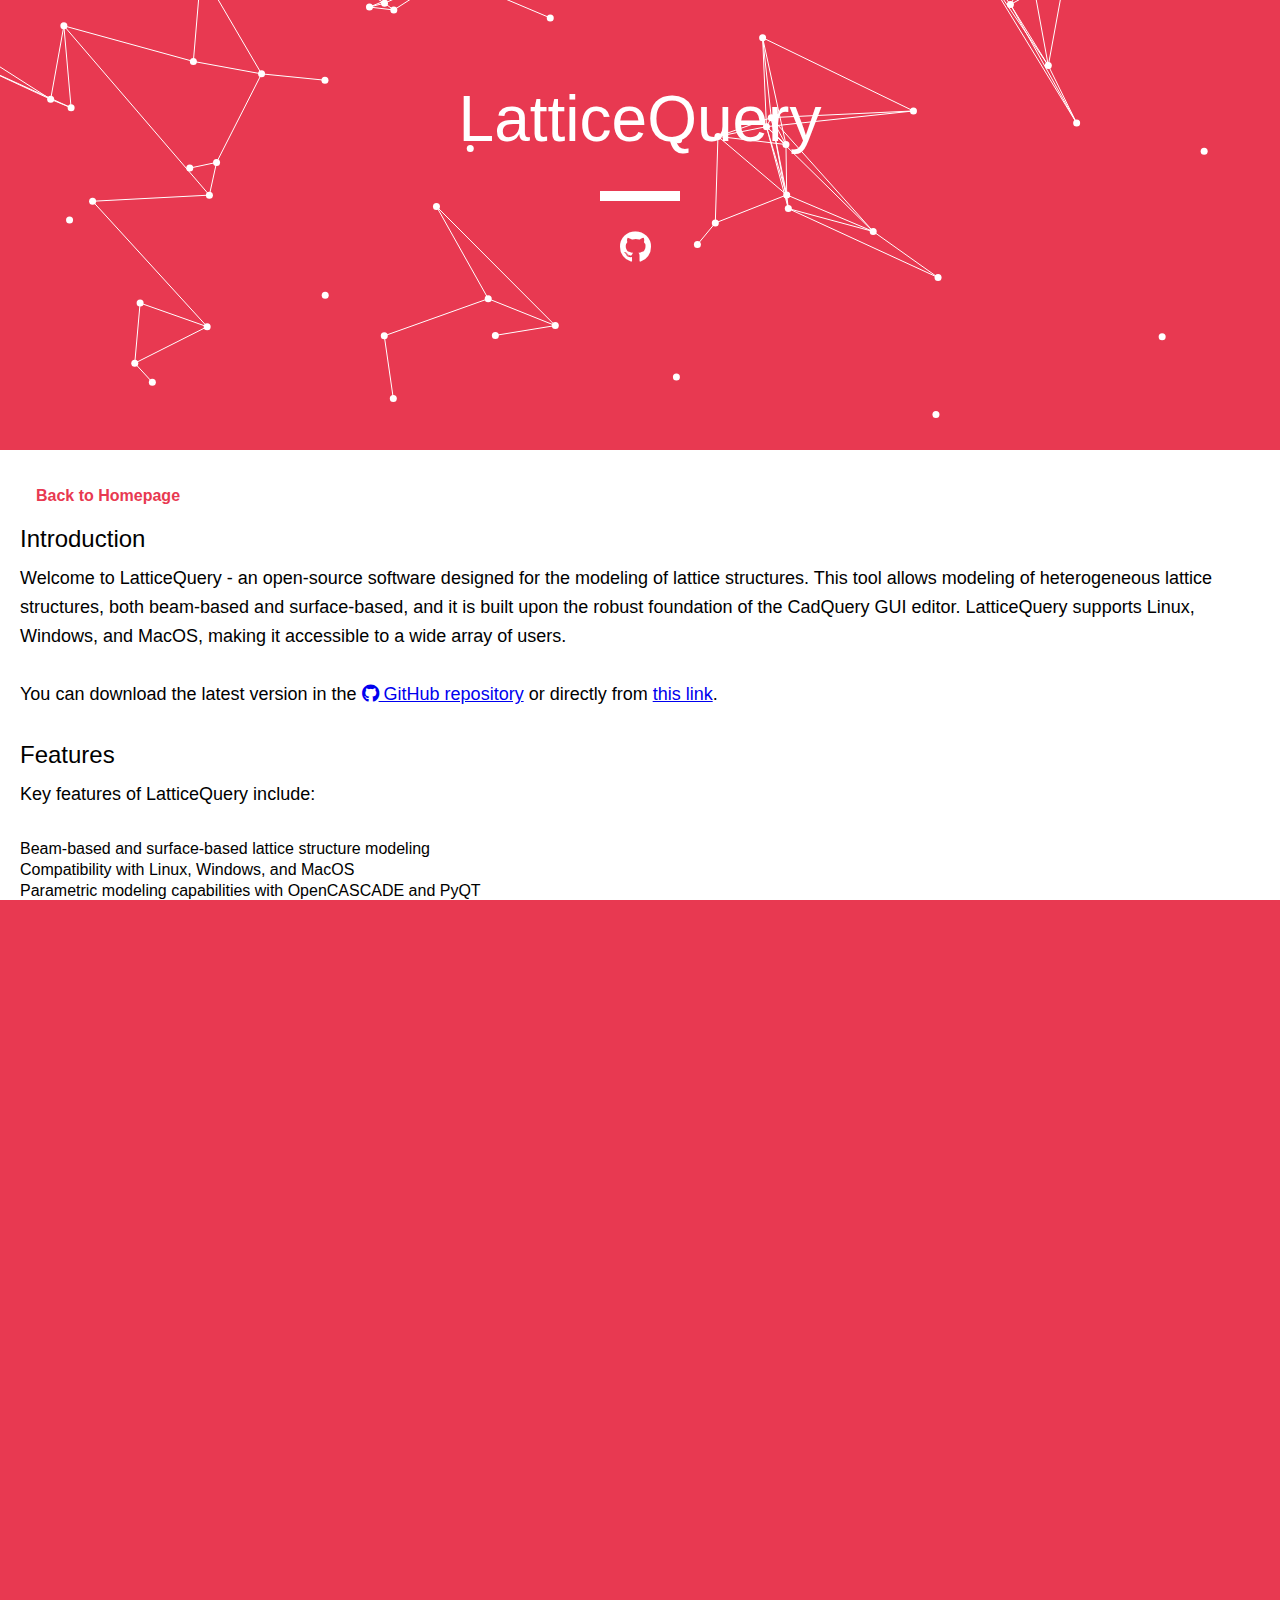
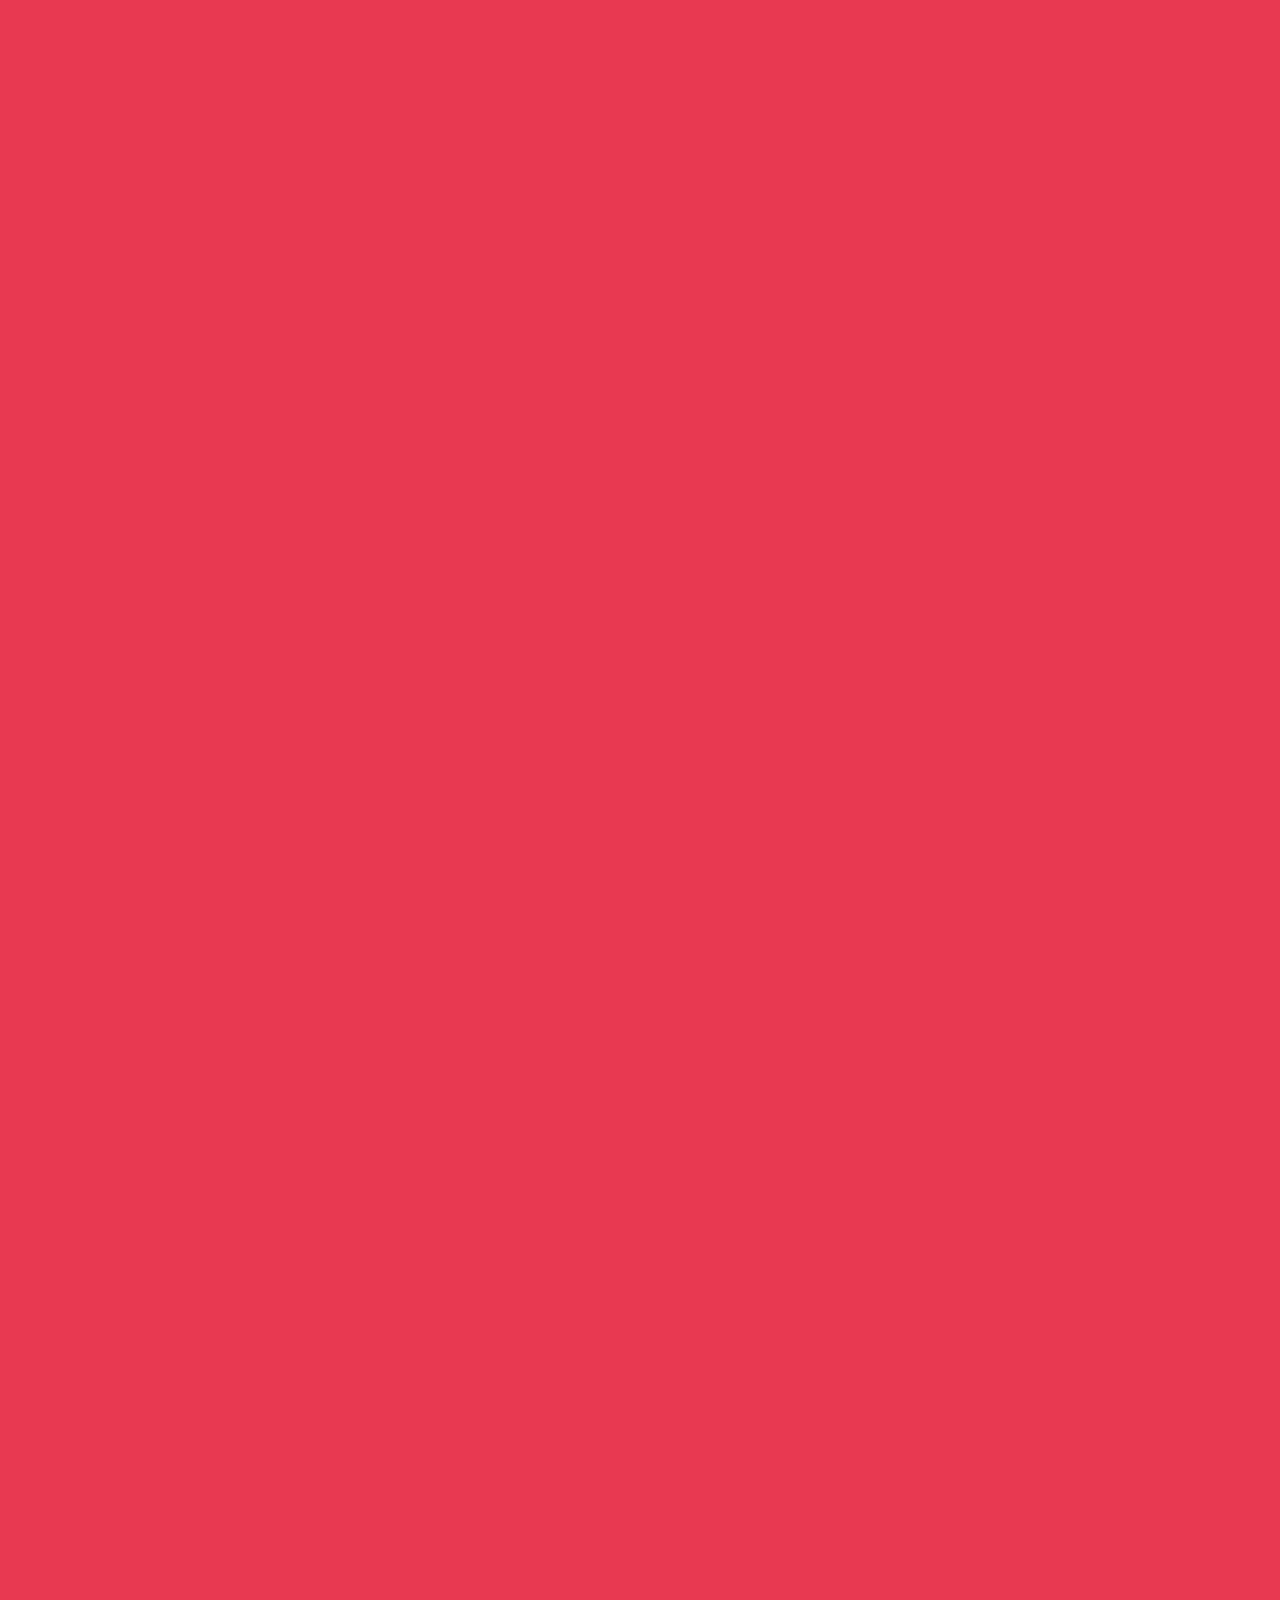
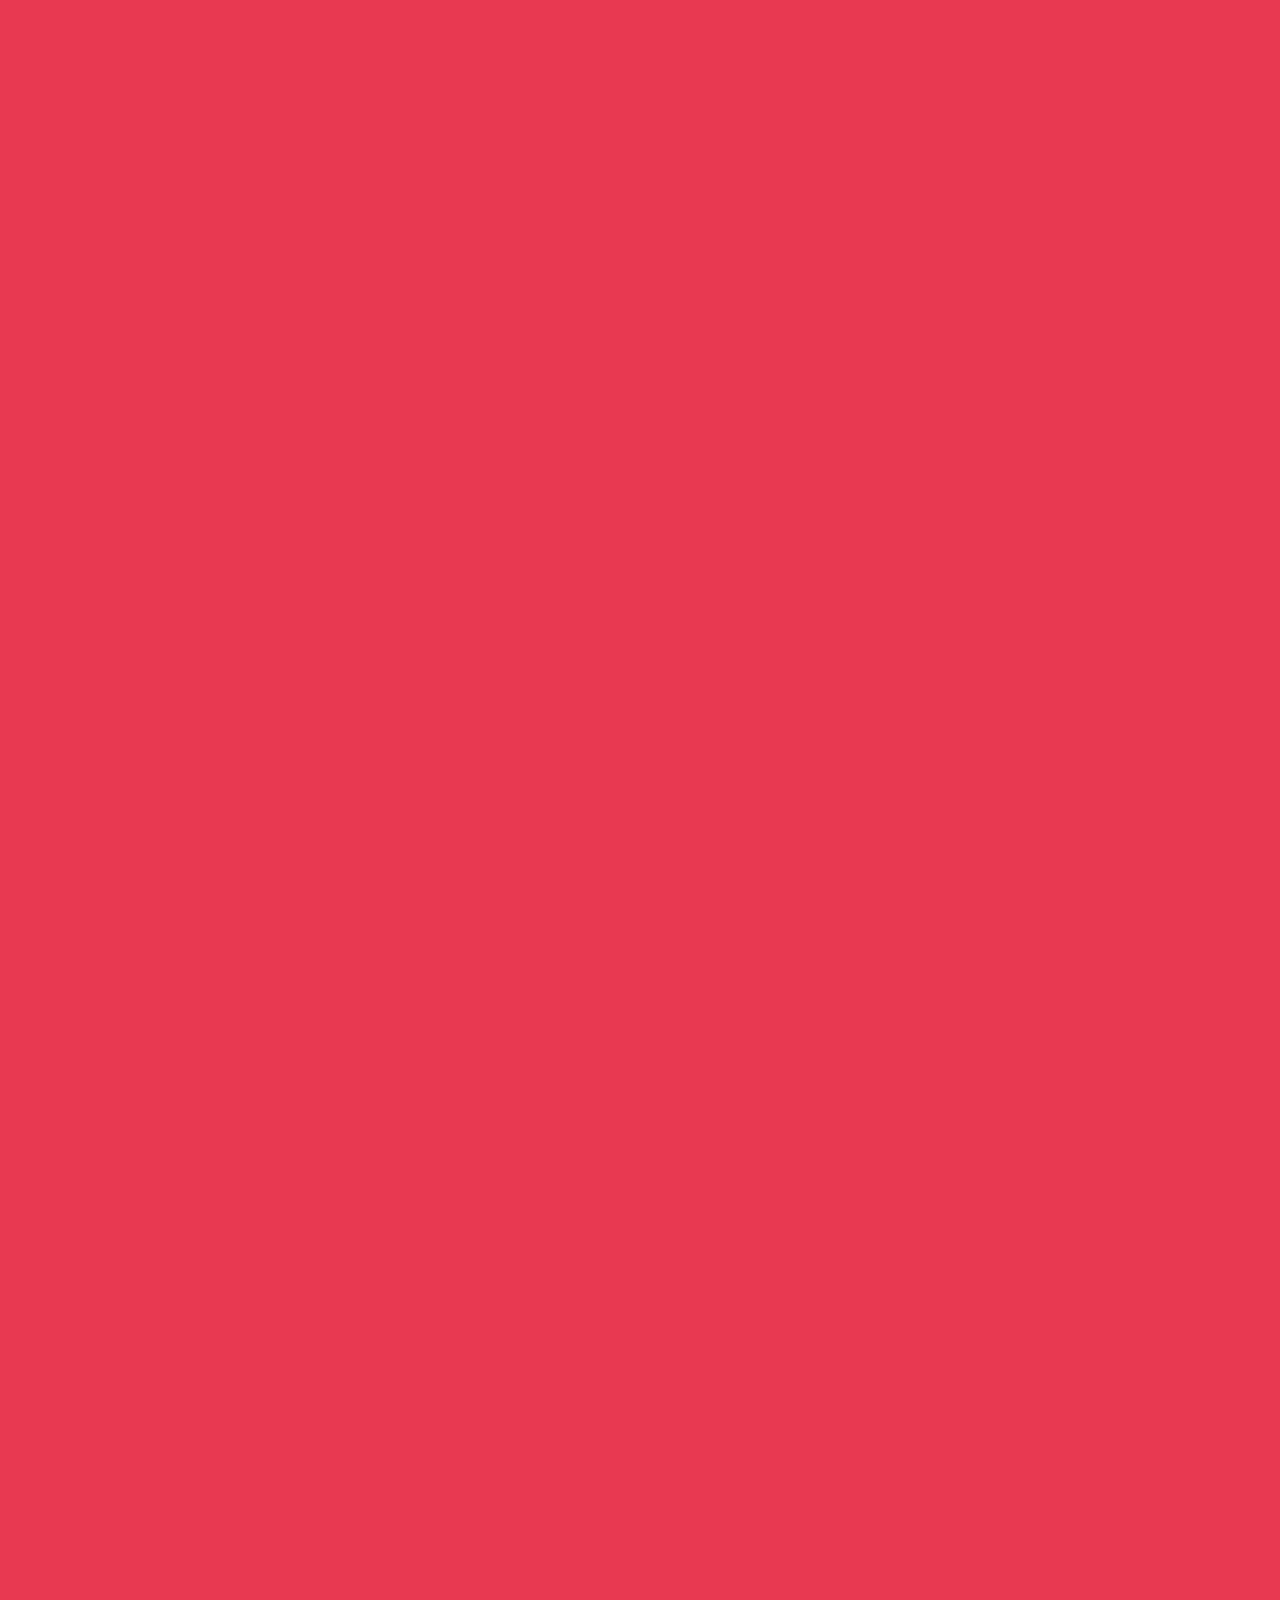
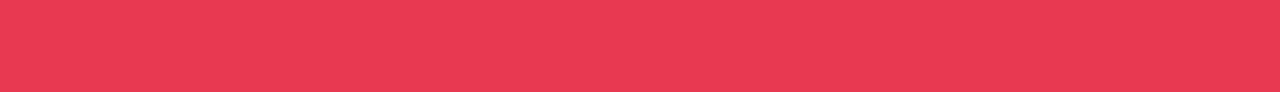
==== commit bab2e0f4: "better lq" ====
--- a/latticequery/index.html
+++ b/latticequery/index.html
@@ -1,14 +1,12 @@
 <!DOCTYPE html>
 <html lang="en">
 <head>
-    <meta http-equiv="Content-Type" content="text/html; charset=UTF-8" />
-    <meta http-equiv="X-UA-Compatible" content="IE=9" />
+    <meta charset="UTF-8">
     <meta name="viewport" content="width=device-width, initial-scale=1.0">
     <title>LatticeQuery</title>
     <link rel="stylesheet" type="text/css" href="css/styles.css">
     <link rel="shortcut icon" type="image/png" href="assets/favicon.png">
-    <meta name="viewport" content="width=device-width, initial-scale=1.0">
-    <link rel="stylesheet" href="https://use.fontawesome.com/releases/v5.2.0/css/all.css" integrity="sha384-hWVjflwFxL6sNzntih27bfxkr27PmbbK/iSvJ+a4+0owXq79v+lsFkW54bOGbiDQ" crossorigin="anonymous" type="text/css">
+    <link rel="stylesheet" href="https://use.fontawesome.com/releases/v5.2.0/css/all.css">
     <!-- remember, jQuery is completely optional -->
     <!-- <script type='text/javascript' src='js/jquery-1.11.1.min.js'></script> -->
     <script type="text/javascript" src="js/jquery.particleground.js"></script>
@@ -17,16 +15,15 @@
 <body>
   
   <div id="particles">
-      <div id="intro">
-          <h2 style="font-family: 'Syncopate', sans-serif; font-weight: 10; font-size: 200%">LatticeQuery&nbsp</h2>
-            <hr style="width: 50%; background-color: #FFFFFF; border-color: #FFFFFF;">
+    <div id="intro">
+        <h1>LatticeQuery</h1>
         <a href="https://github.com/jalovisko/LatticeQuery" style="color: white;"><i class="fab fa-github" style="font-size: 2em;"></i></a>
         &nbsp
       </div>
   </div>
   
   <main>
-    <a href="https://letovnn.com">Back to Homepage</a>
+    <a href="https://letovnn.com" class="back-link">Back to Homepage</a>
     <section id="introduction">
      <h2>Introduction</h2>
      <p>Welcome to LatticeQuery - an open-source software designed for the modeling of lattice structures. This tool allows modeling of heterogeneous lattice structures, both beam-based and surface-based, and it is built upon the robust foundation of the CadQuery GUI editor. LatticeQuery supports Linux, Windows, and MacOS, making it accessible to a wide array of users.</p>
@@ -85,7 +82,7 @@
 
      <h3>4. Software architecture</h3>
 
-     <p>The covered geometric modeling concepts are implemented in the open-source software named LatticeQuery. It utilizes Open CASCADE and parametric modeling techniques.</p>
+     <p>The covered geometric modeling concepts are implemented in the open-source software named LatticeQuery. It utilizes the <a href="https://www.opencascade.com/">Open CASCADE</a> geometric modeling kernel and parametric modeling techniques from <a href="https://github.com/CadQuery/cadquery">CadQuery</a>.</p>
 
      <img src="files/software_architecture.png"style='height: 60%; width: 60%; object-fit: contain'/>
 
@@ -99,5 +96,10 @@
      <p>For any further queries, feel free to reach out through our GitHub repository. We also welcome contributions and ideas to improve and extend the capabilities of LatticeQuery.</p>
     </section>
   </main>
+
+  <footer>
+    <p>&copy; 2023 Nikita Letov</p>
+  </footer>
   
+</body>
 </html>--- a/latticequery/css/styles.css
+++ b/latticequery/css/styles.css
@@ -72,9 +72,10 @@
 }
 
 #particles {
-  width: 100%;
-  height: 100%;
-  overflow: hidden;
+  position: relative;
+  width: 100%;
+  height: 100vh; /* Adjust the height as needed */
+  background-color: #E83951; /* Keep your background color */
 }
 
 #intro {
@@ -84,11 +85,10 @@
   width: 100%;
   text-align: center;
 }
+
 h1 {
-  text-transform: uppercase;
-  font-size: 85px;
-  font-weight: 700;
-  letter-spacing: 0.015em;
+  font-size: 4rem; /* Adjust size as needed */
+  margin-bottom: 0.5rem; /* Add some space below the title */
 }
 h1::after {
   content: '';
@@ -99,6 +99,22 @@
   margin: 30px auto;
   line-height: 1.1;
 }
+
+.github-link {
+  color: white;
+  font-size: 2em; /* Adjust icon size as needed */
+  text-decoration: none;
+  margin-top: 1rem; /* Add some space above the GitHub link */
+}
+
+.back-link {
+  display: block;
+  margin: 1rem;
+  color: #E83951; /* Adjust the color to match your theme */
+  text-decoration: none;
+  font-weight: bold;
+}
+
 p {
   margin: 0 0 30px 0;
   font-size: 24px;
@@ -174,7 +190,7 @@
 main {
   padding: 20px;
   background-color: #fff;
-  color: black;
+  color: black; 
 }
 
 section {
@@ -189,4 +205,5 @@
 section p {
   font-size: 18px;
   line-height: 1.6;
-}+}
+
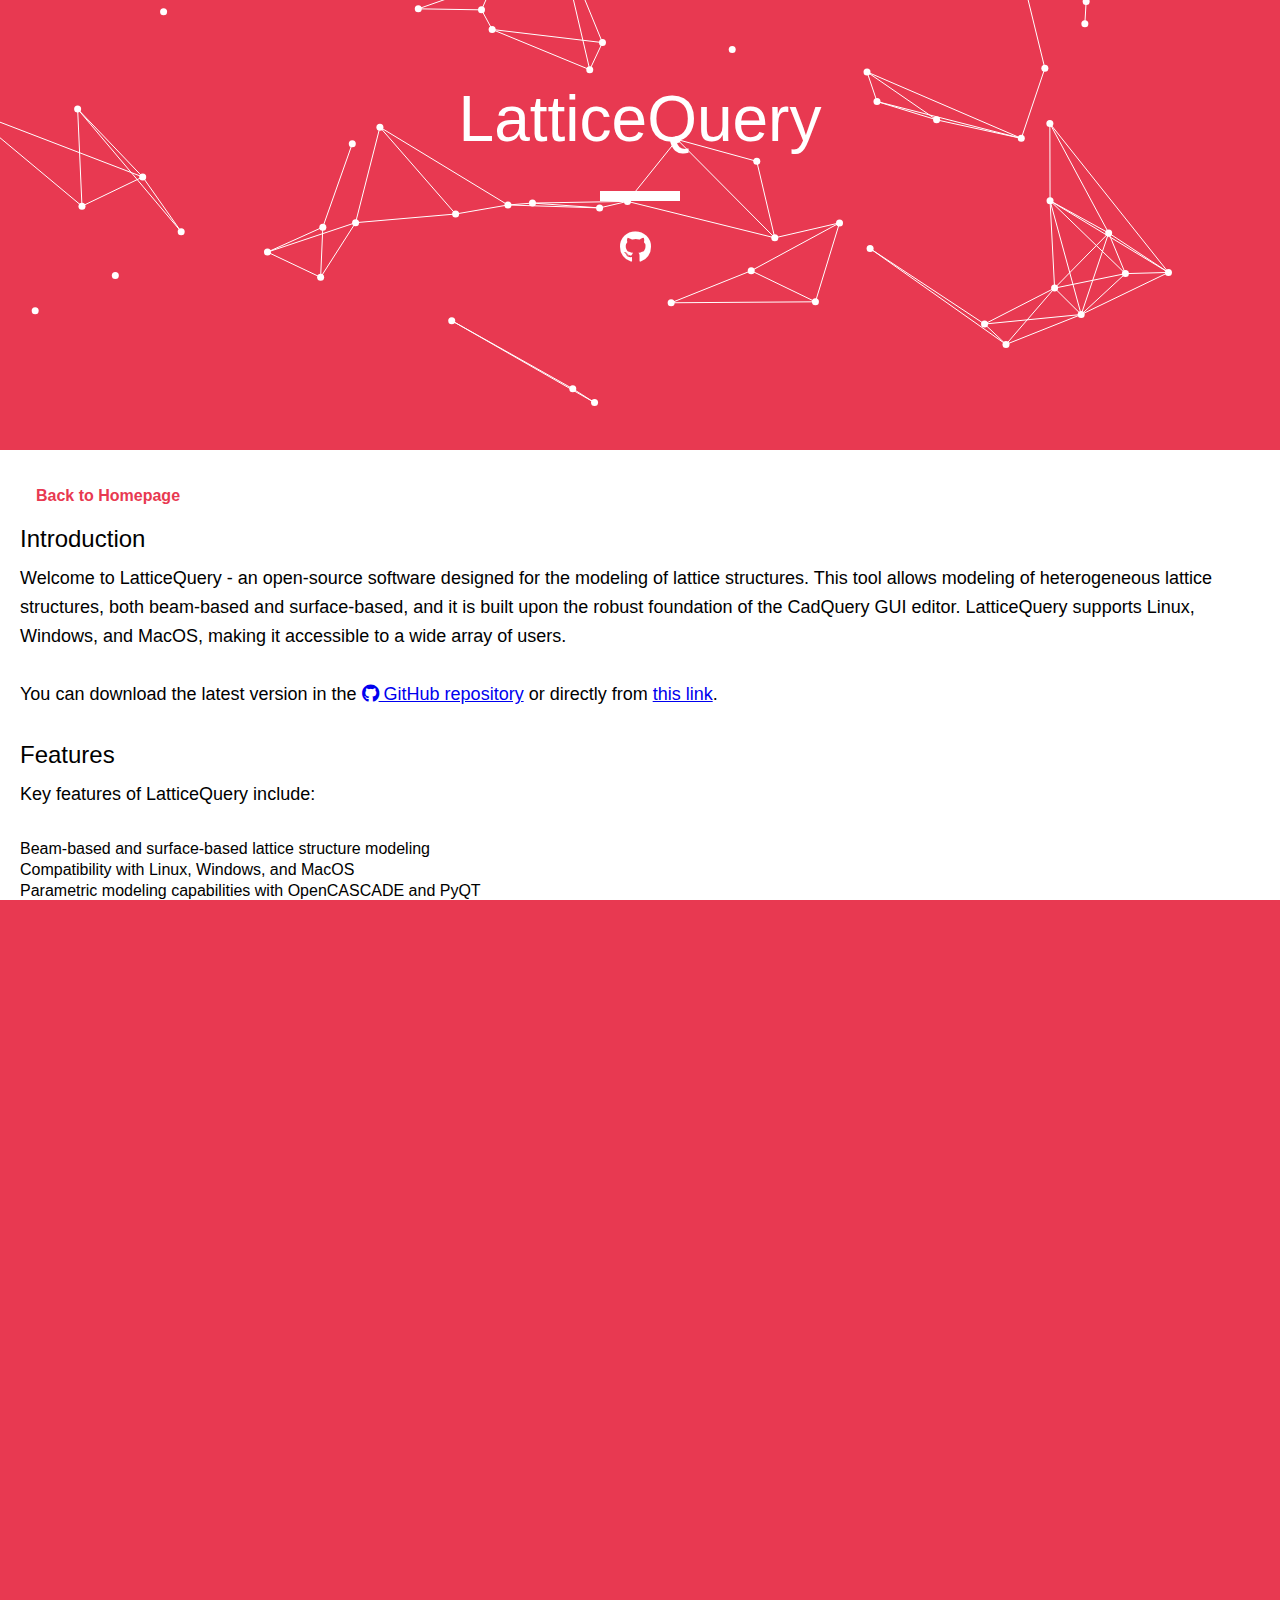
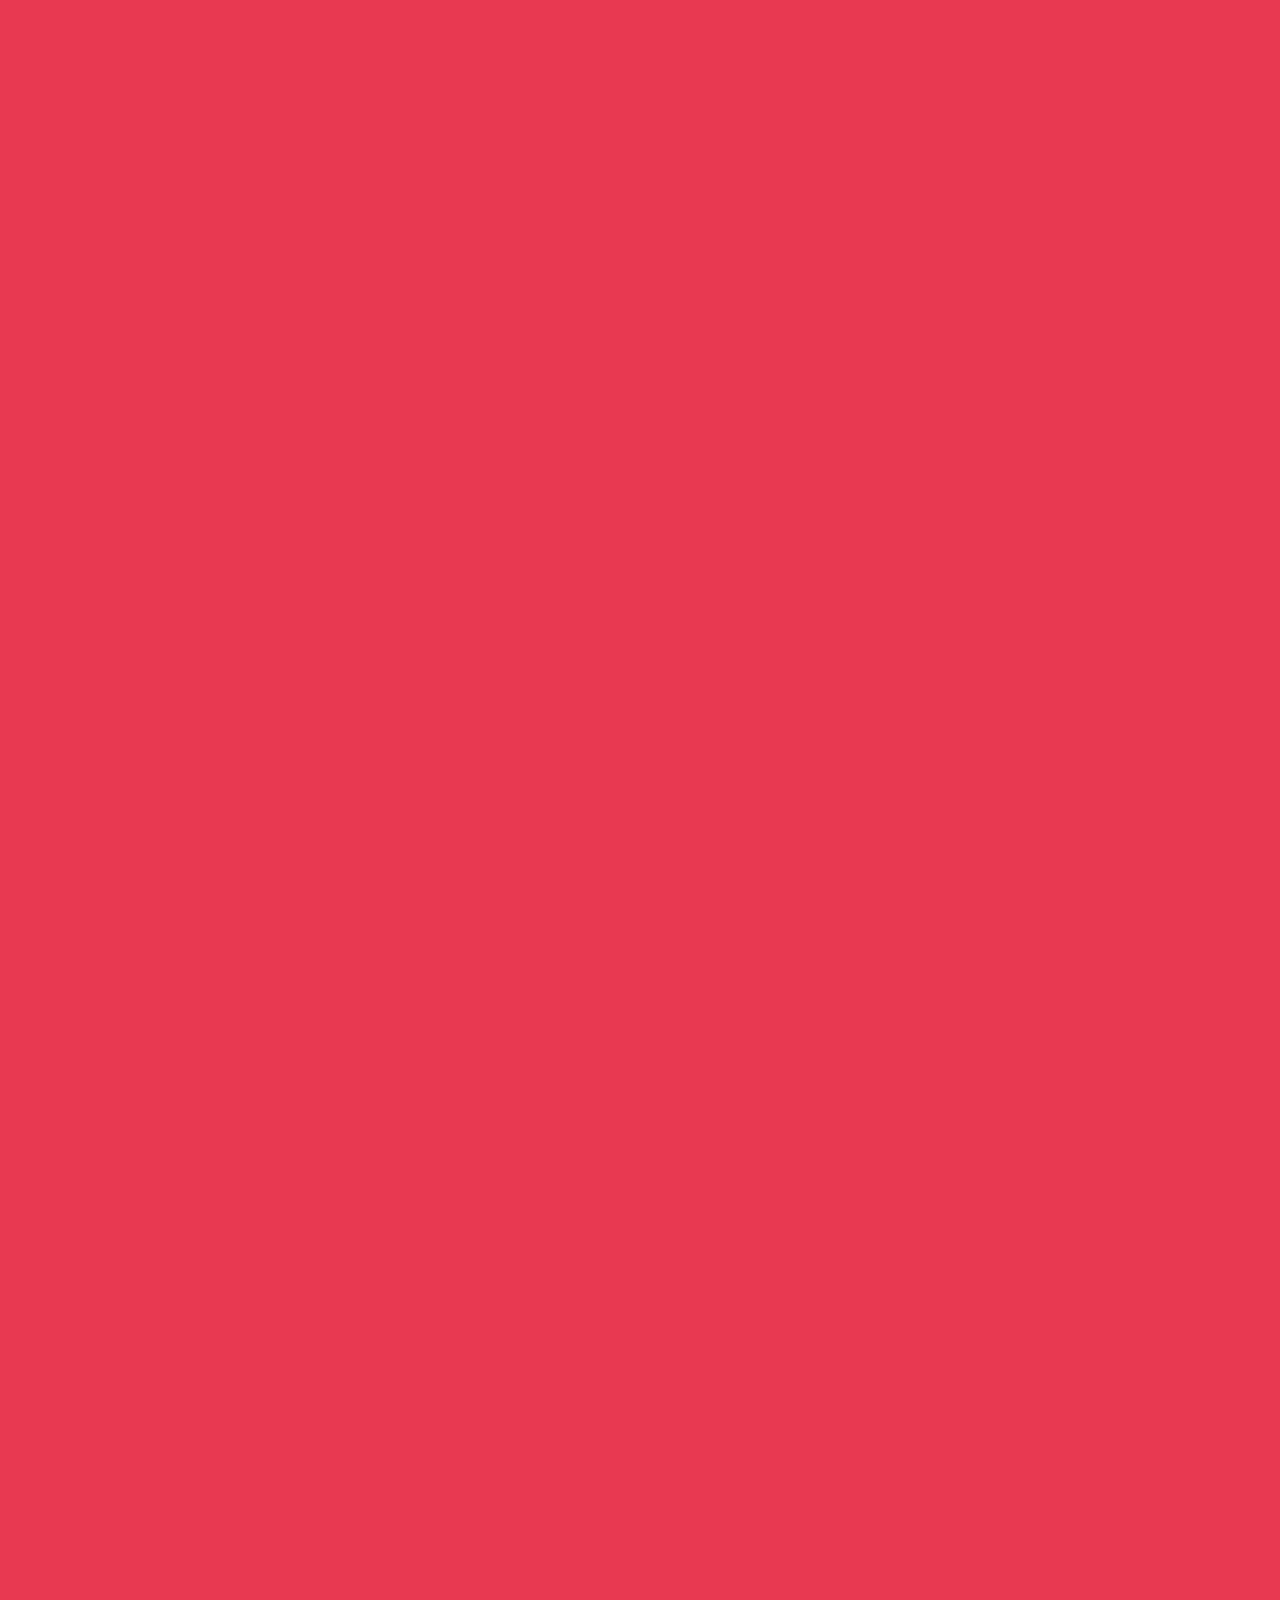
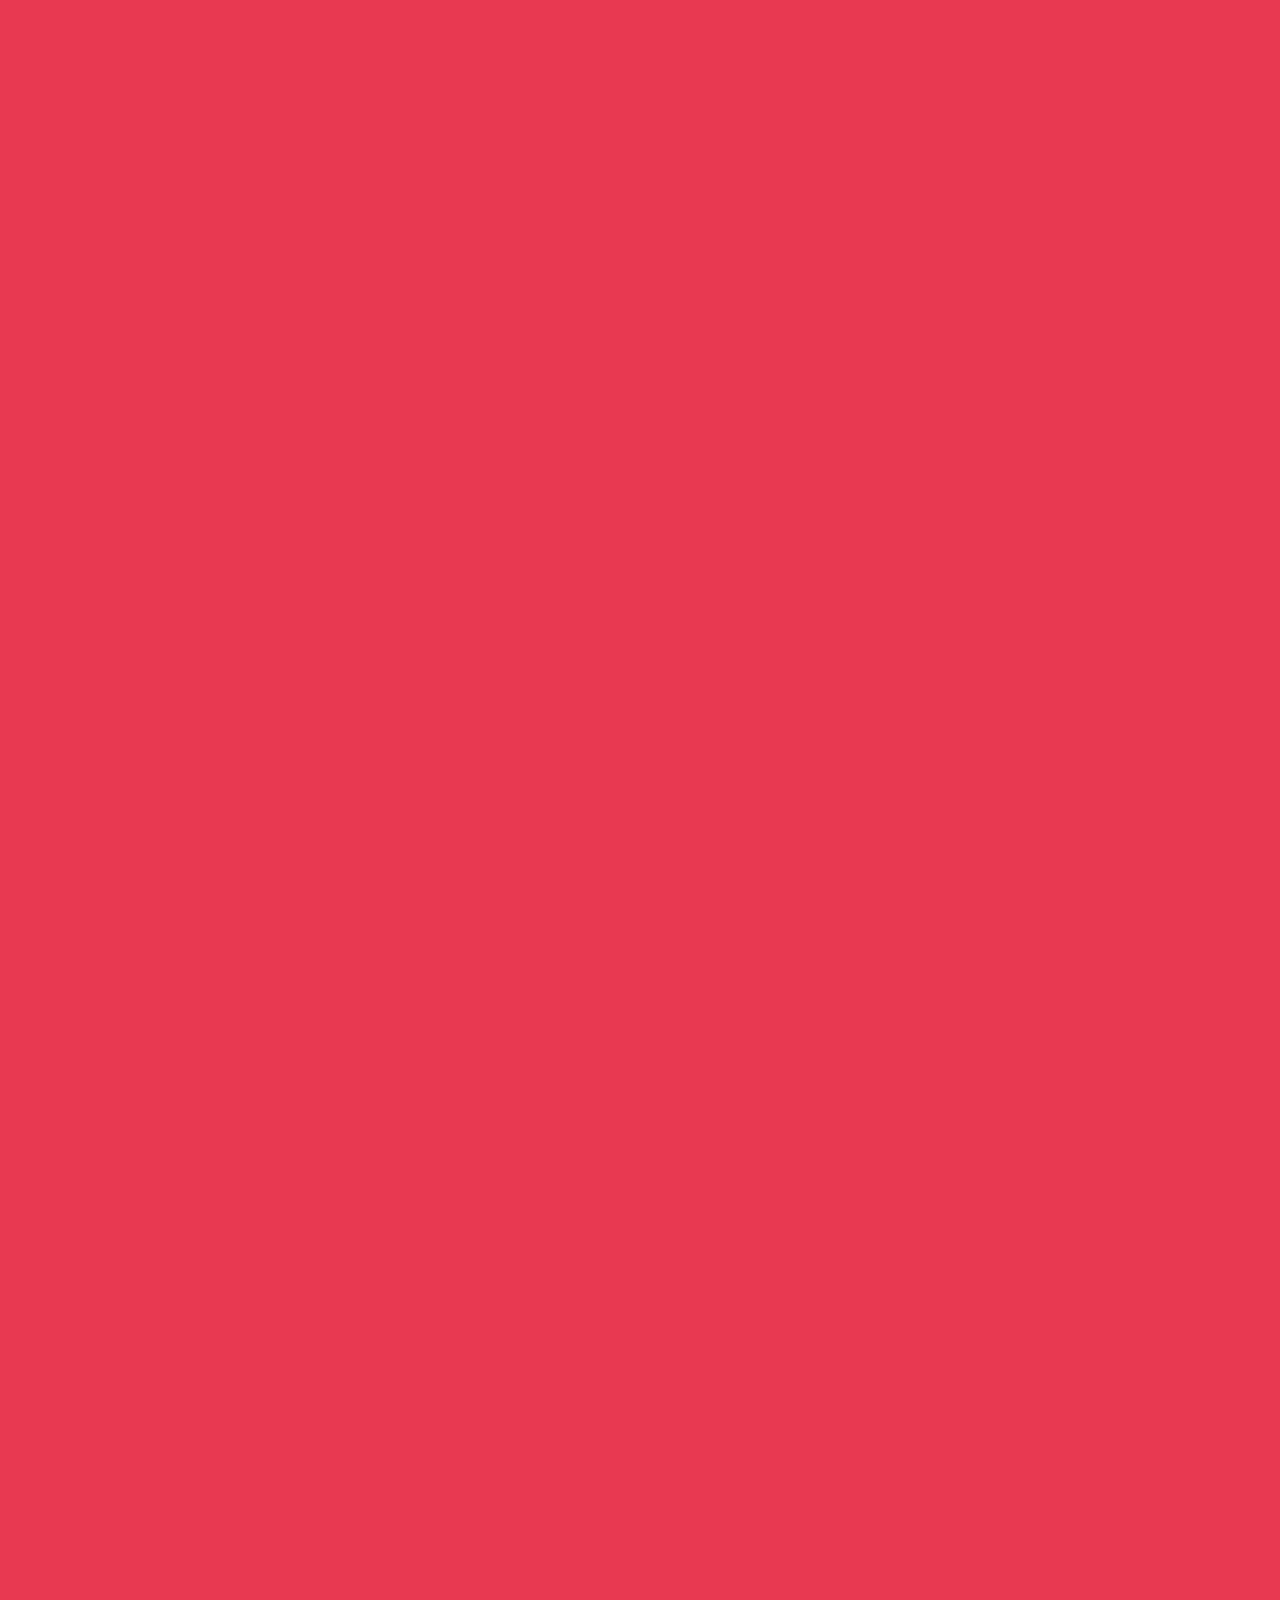
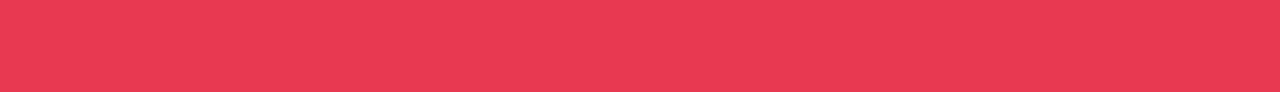
==== commit 71b78ff0: "copyright" ====
--- a/latticequery/index.html
+++ b/latticequery/index.html
@@ -98,7 +98,7 @@
   </main>
 
   <footer>
-    <p>&copy; 2023 Nikita Letov</p>
+    <p>&copy; 2024 Nikita Letov</p>
   </footer>
   
 </body>
